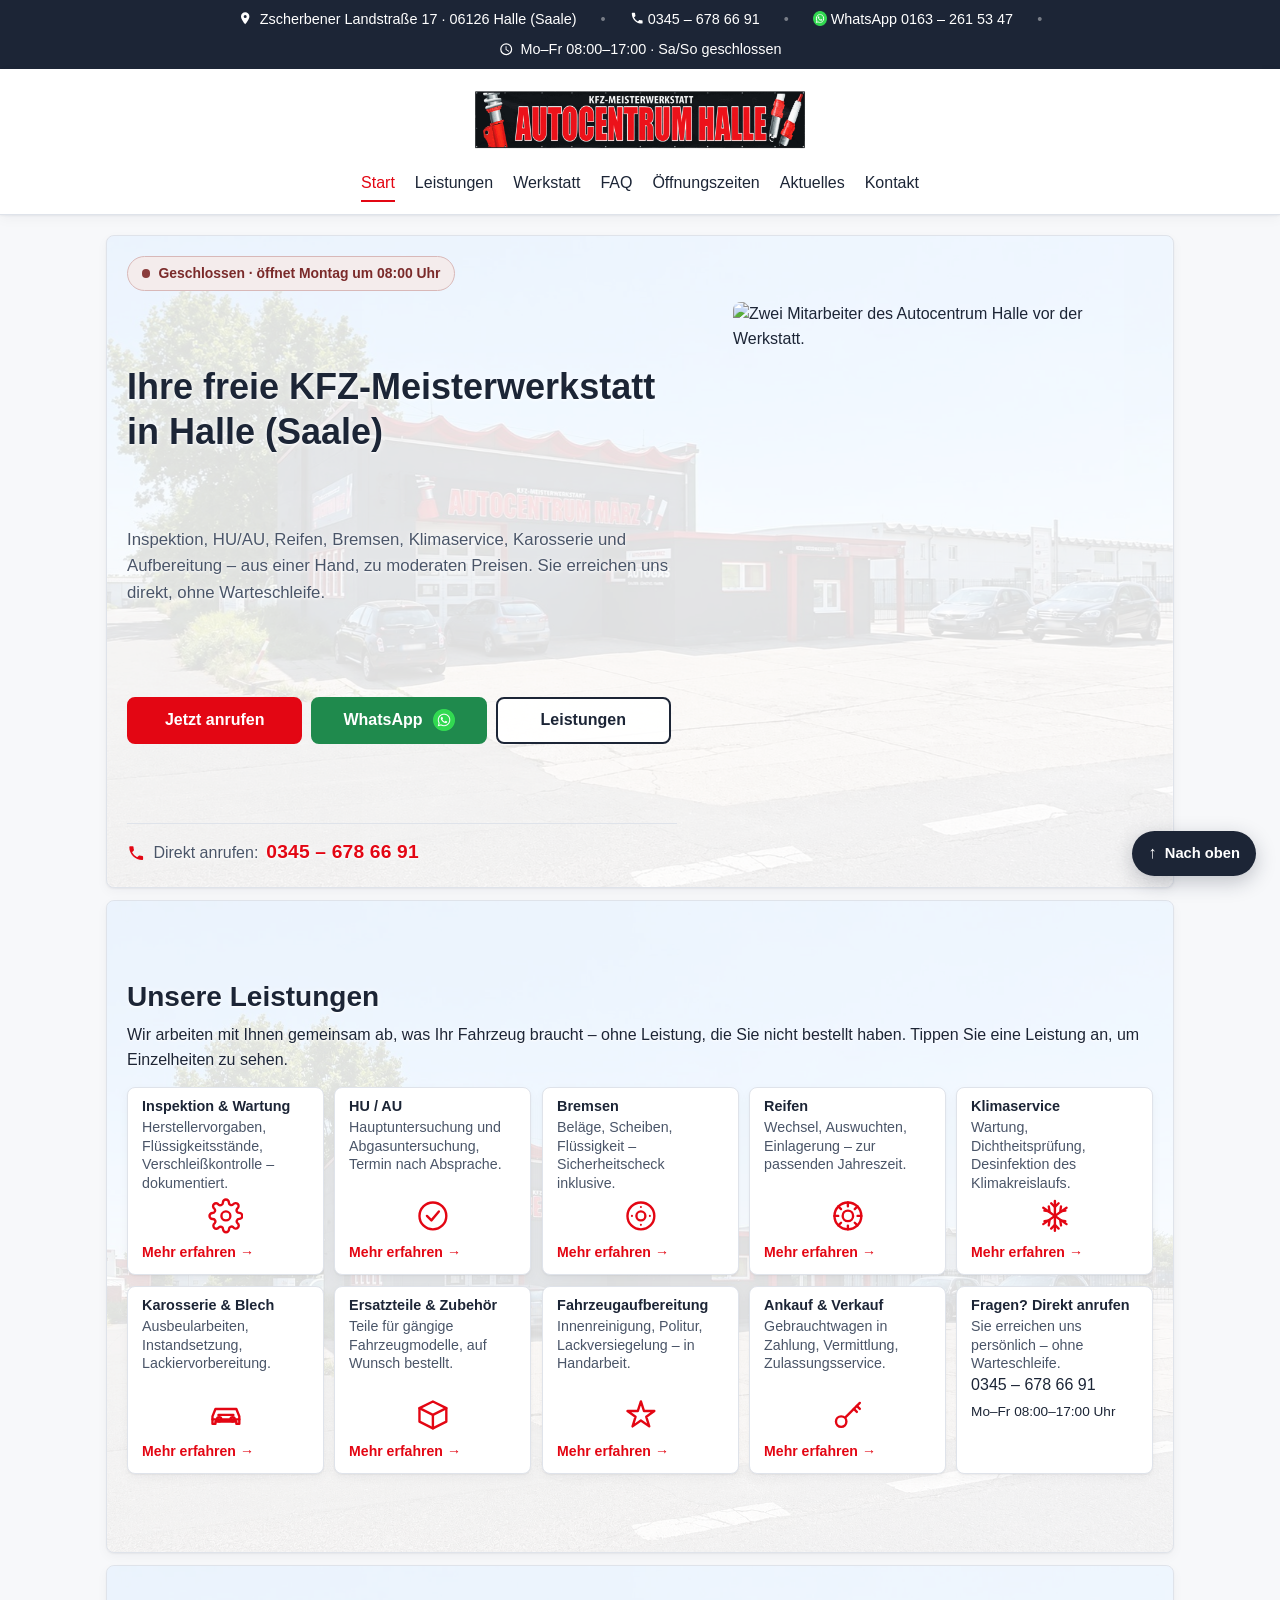
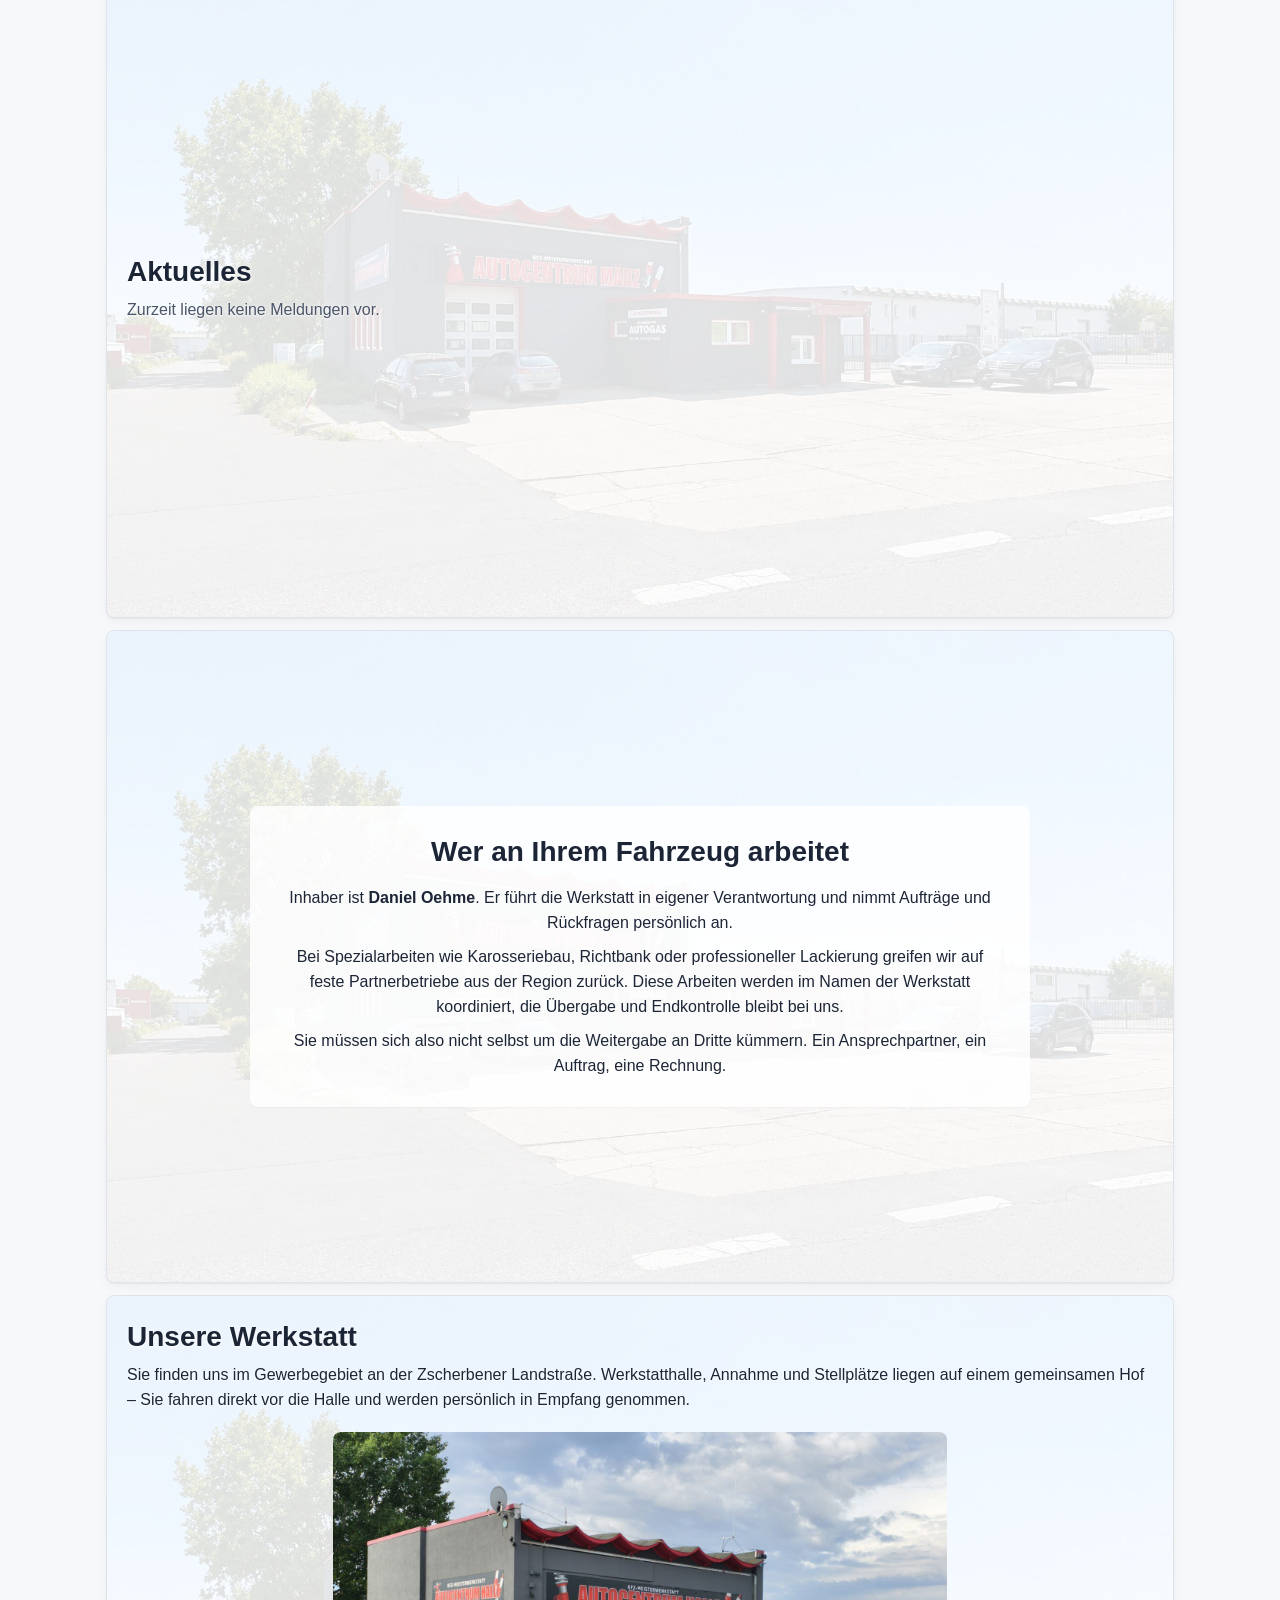
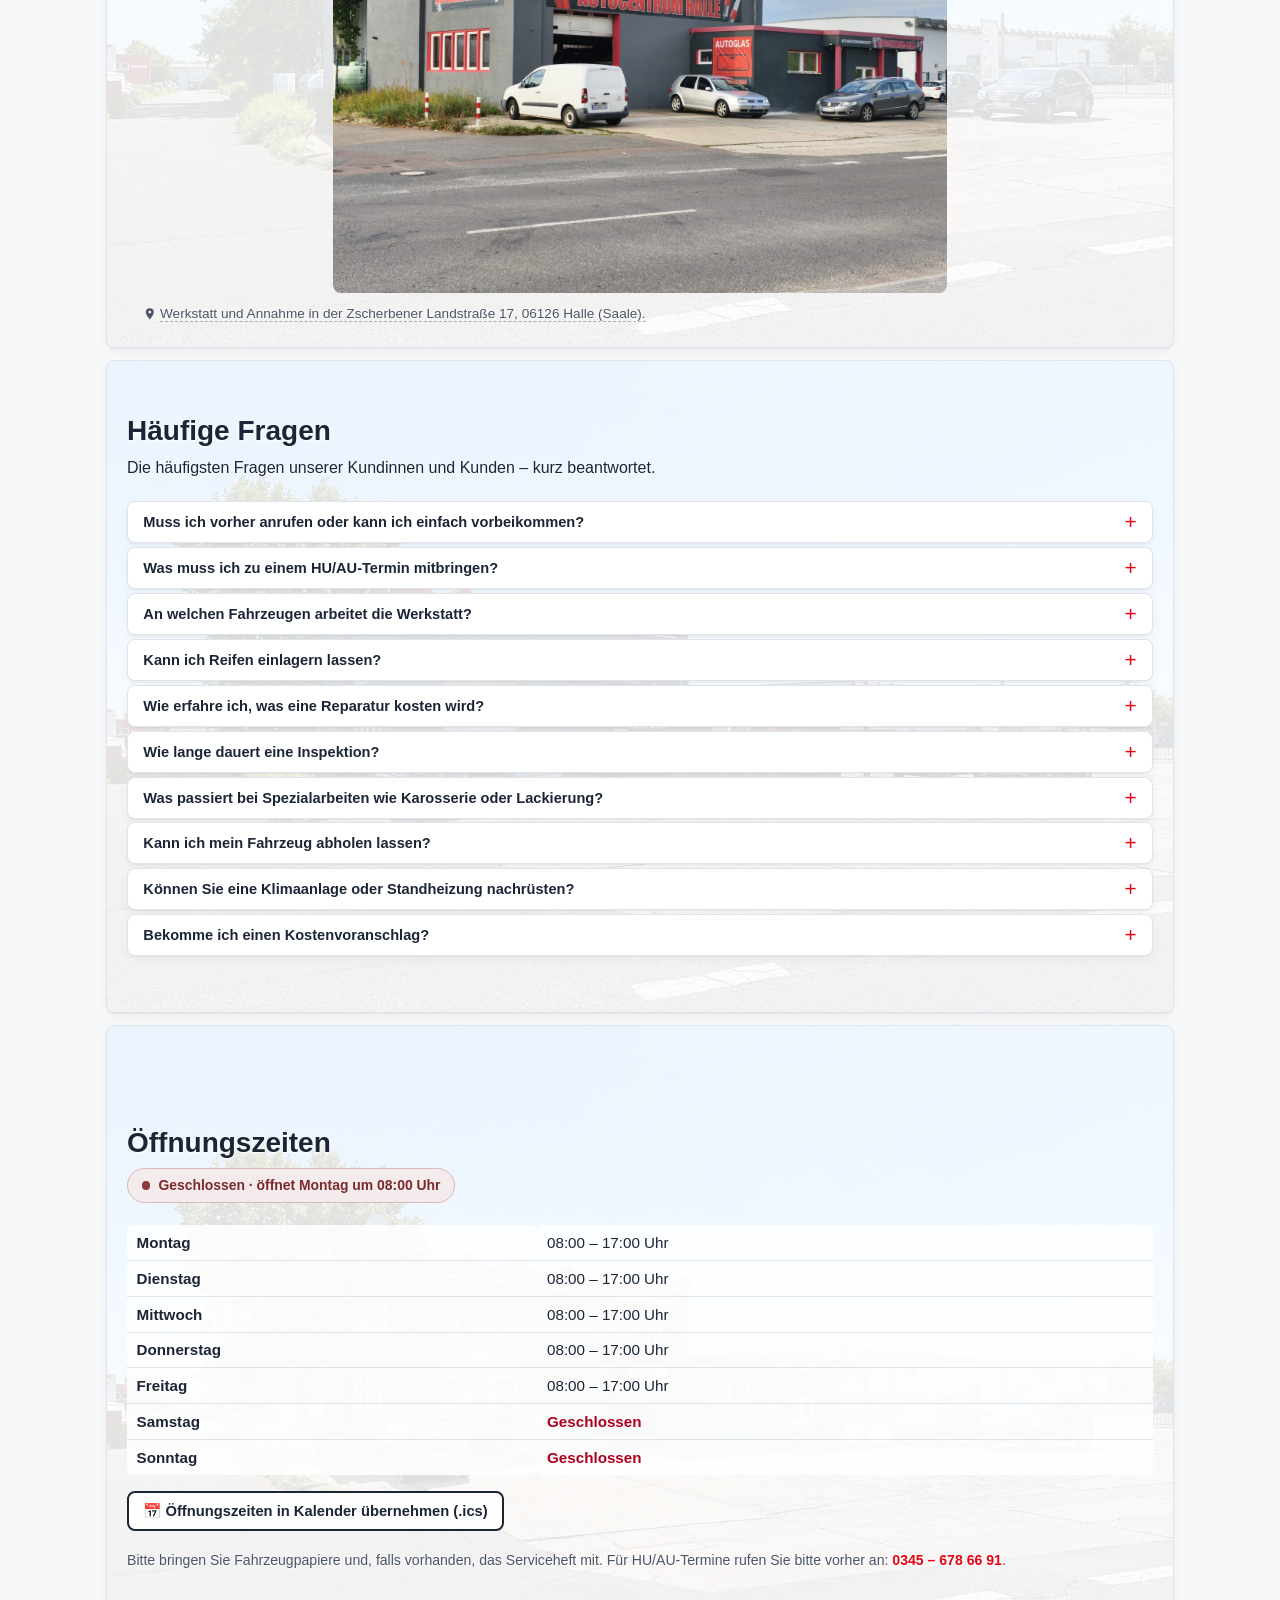
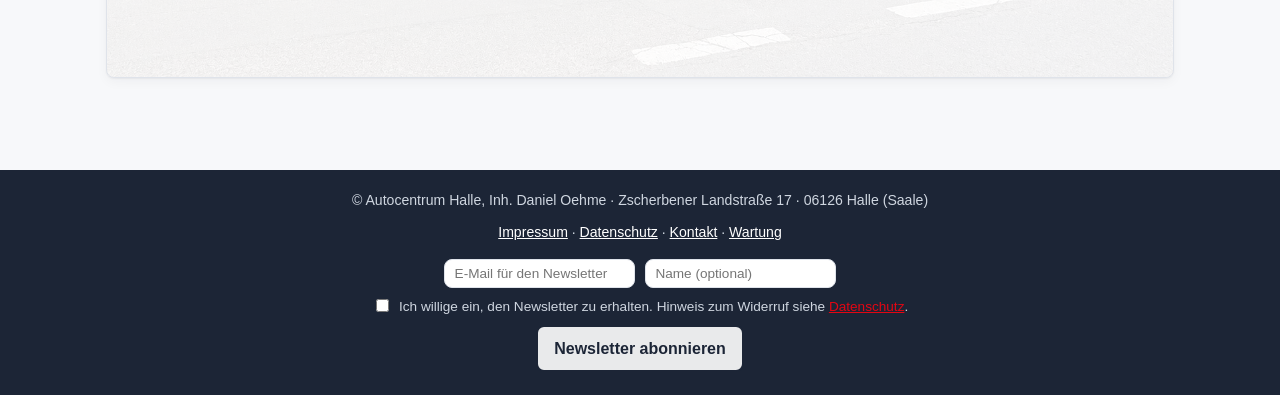
==== index.html @ 8291dcb0 "first upload" ====
<!DOCTYPE html>
<html lang="de">
<head>
<meta charset="utf-8">
<meta name="viewport" content="width=device-width, initial-scale=1">
<title>Autocentrum Halle – KFZ-Meisterwerkstatt in Halle (Saale)</title>
<meta name="description" content="Freie KFZ-Meisterwerkstatt in Halle (Saale): Inspektion, HU/AU, Reifen, Bremsen, Ölwechsel, Klimaservice, Karosserie und Aufbereitung. Mo–Fr 08:00–17:00 Uhr, Zscherbener Landstraße 17.">
<!-- v112: Solange die Seite als Testinstanz auf netlify.app laeuft, soll sie nicht in
     Suchmaschinen erscheinen (sonst doppelter Inhalt zur spaeteren echten Domain).
     Vor dem Live-Gang auf autocentrum-halle.de wieder auf "index, follow" stellen. -->
<meta name="robots" content="noindex, nofollow">
<meta name="theme-color" content="#1c2536">
<link rel="icon" href="data:image/svg+xml,%3Csvg%20xmlns='http://www.w3.org/2000/svg'%20viewBox='0%200%2064%2064'%3E%3Crect%20width='64'%20height='64'%20rx='12'%20fill='%231c2536'/%3E%3Ctext%20x='32'%20y='41'%20font-family='Arial,Helvetica,sans-serif'%20font-size='26'%20font-weight='700'%20fill='%23e30613'%20text-anchor='middle'%3EAC%3C/text%3E%3C/svg%3E">
<link rel="canonical" href="https://www.autocentrum-halle.de/">
<meta property="og:type" content="website">
<meta property="og:locale" content="de_DE">
<meta property="og:site_name" content="Autocentrum Halle">
<meta property="og:title" content="Autocentrum Halle – KFZ-Meisterwerkstatt in Halle (Saale)">
<meta property="og:description" content="Freie KFZ-Meisterwerkstatt in Halle (Saale): Inspektion, HU/AU, Reifen, Bremsen, Ölwechsel, Klimaservice, Karosserie und Aufbereitung. Mo–Fr 08:00–17:00 Uhr, Zscherbener Landstraße 17.">
<meta property="og:url" content="https://www.autocentrum-halle.de/">
<meta property="og:image" content="https://www.autocentrum-halle.de/bilder/werkstatt-einfahrt.jpg">
<meta name="twitter:card" content="summary_large_image">
<link rel="preload" as="image" href="bilder/logo-autocentrum-halle.png">
<link rel="stylesheet" href="stil.css">
<script type="application/ld+json">
{
  "@context": "https://schema.org",
  "@type": "AutoRepair",
  "name": "Autocentrum Halle",
  "description": "Freie KFZ-Meisterwerkstatt in Halle (Saale). Inspektion, HU/AU, Reifen, Bremsen, Ölwechsel, Batterieservice, Klimaservice, Karosserie und Aufbereitung.",
  "url": "https://www.autocentrum-halle.de/",
  "image": "https://www.autocentrum-halle.de/bilder/werkstatt-aussen.jpg",
  "telephone": "+49 345 6786691",
  "email": "info@autocentrum-halle.de",
  "vatID": "DE247804532",
  "sameAs": [
    "https://maps.app.goo.gl/aPtf8YcsTzUN7TdNA"
  ],
  "owner": {
    "@type": "Person",
    "name": "Daniel Oehme"
  },
  "address": {
    "@type": "PostalAddress",
    "streetAddress": "Zscherbener Landstraße 17",
    "postalCode": "06126",
    "addressLocality": "Halle (Saale)",
    "addressCountry": "DE"
  },
  "openingHoursSpecification": [
    {
      "@type": "OpeningHoursSpecification",
      "dayOfWeek": ["Monday", "Tuesday", "Wednesday", "Thursday", "Friday"],
      "opens": "08:00",
      "closes": "17:00"
    }
  ],
  "hasOfferCatalog": {
    "@type": "OfferCatalog",
    "name": "Leistungen",
    "itemListElement": [
      { "@type": "Offer", "itemOffered": { "@type": "Service", "name": "Inspektion und Wartung" } },
      { "@type": "Offer", "itemOffered": { "@type": "Service", "name": "Frühjahrs- und Wintercheck" } },
      { "@type": "Offer", "itemOffered": { "@type": "Service", "name": "HU und AU (Hauptuntersuchung und Abgasuntersuchung)" } },
      { "@type": "Offer", "itemOffered": { "@type": "Service", "name": "Bremsenservice" } },
      { "@type": "Offer", "itemOffered": { "@type": "Service", "name": "Reifenservice und Einlagerung" } },
      { "@type": "Offer", "itemOffered": { "@type": "Service", "name": "Ölwechsel" } },
      { "@type": "Offer", "itemOffered": { "@type": "Service", "name": "Batterieservice" } },
      { "@type": "Offer", "itemOffered": { "@type": "Service", "name": "Stoßdämpfer" } },
      { "@type": "Offer", "itemOffered": { "@type": "Service", "name": "Klimaservice" } },
      { "@type": "Offer", "itemOffered": { "@type": "Service", "name": "Nachrüstung von Klimaanlage und Standheizung" } },
      { "@type": "Offer", "itemOffered": { "@type": "Service", "name": "Karosserie- und Blecharbeiten" } },
      { "@type": "Offer", "itemOffered": { "@type": "Service", "name": "Ersatzteile und Zubehör" } },
      { "@type": "Offer", "itemOffered": { "@type": "Service", "name": "Fahrzeugaufbereitung" } },
      { "@type": "Offer", "itemOffered": { "@type": "Service", "name": "Ankauf und Verkauf von Gebrauchtwagen" } }
    ]
  }
}
</script>
<script type="application/ld+json">
{
  "@context": "https://schema.org",
  "@type": "FAQPage",
  "mainEntity": [
    {
      "@type": "Question",
      "name": "Muss ich vorher anrufen oder kann ich einfach vorbeikommen?",
      "acceptedAnswer": {
        "@type": "Answer",
        "text": "Beides ist möglich. Für HU/AU-Termine und größere Arbeiten bitten wir um eine kurze telefonische Anmeldung, damit wir ausreichend Zeit einplanen können. Kleinere Anliegen können wir oft auch spontan während der Öffnungszeiten annehmen – ein kurzer Anruf vorab spart Ihnen Wartezeit."
      }
    },
    {
      "@type": "Question",
      "name": "Was muss ich zu einem HU/AU-Termin mitbringen?",
      "acceptedAnswer": {
        "@type": "Answer",
        "text": "Bitte bringen Sie die Fahrzeugpapiere und, falls vorhanden, das Serviceheft mit. So können wir alle relevanten Angaben direkt prüfen."
      }
    },
    {
      "@type": "Question",
      "name": "An welchen Fahrzeugen arbeitet die Werkstatt?",
      "acceptedAnswer": {
        "@type": "Answer",
        "text": "Wir arbeiten an gängigen Fahrzeugmodellen. Bei speziellen Anliegen rufen Sie uns bitte kurz an – wir sagen Ihnen offen, ob wir die Arbeit selbst übernehmen können oder an einen festen Partnerbetrieb weitergeben."
      }
    },
    {
      "@type": "Question",
      "name": "Kann ich Reifen einlagern lassen?",
      "acceptedAnswer": {
        "@type": "Answer",
        "text": "Ja. Reifenwechsel, Auswuchten und Einlagerung gehören zu unserem Leistungsangebot. Fragen Sie uns nach den Konditionen für Ihren Reifensatz."
      }
    },
    {
      "@type": "Question",
      "name": "Wie erfahre ich, was eine Reparatur kosten wird?",
      "acceptedAnswer": {
        "@type": "Answer",
        "text": "Rufen Sie uns unter <a href=\"tel:+493456786691\">0345 – 678 66 91</a> an oder schreiben Sie uns über das <a href=\"#nachricht\">Kontaktformular</a>. Wir schauen uns das Fahrzeug an und stimmen den Umfang vor Auftragsbeginn mit Ihnen ab."
      }
    },
    {
      "@type": "Question",
      "name": "Wie lange dauert eine Inspektion?",
      "acceptedAnswer": {
        "@type": "Answer",
        "text": "Die Dauer hängt von Fahrzeug und Umfang ab. Wir nennen Ihnen bei der Auftragsannahme eine realistische Einschätzung, wann Sie das Fahrzeug wieder abholen können."
      }
    },
    {
      "@type": "Question",
      "name": "Was passiert bei Spezialarbeiten wie Karosserie oder Lackierung?",
      "acceptedAnswer": {
        "@type": "Answer",
        "text": "Diese Arbeiten koordinieren wir mit festen Partnerbetrieben aus der Region. Die Übergabe, Absprachen und Endkontrolle laufen über uns – Sie haben weiterhin nur einen Ansprechpartner."
      }
    },
    {
      "@type": "Question",
      "name": "Kann ich mein Fahrzeug abholen lassen?",
      "acceptedAnswer": {
        "@type": "Answer",
        "text": "Ja. Auf Wunsch holen wir Ihr Fahrzeug ab und bringen es nach der Arbeit zurück – gegen Aufpreis. Sprechen Sie uns einfach an, wir stimmen Termin und Ablauf mit Ihnen ab."
      }
    },
    {
      "@type": "Question",
      "name": "Können Sie eine Klimaanlage oder Standheizung nachrüsten?",
      "acceptedAnswer": {
        "@type": "Answer",
        "text": "Ja. Wir rüsten Klimaanlagen und Standheizungen nachträglich ein und arbeiten dabei mit Paketen von Eberspächer und Webasto. Rufen Sie uns an – wir besprechen, was für Ihr Fahrzeug möglich ist."
      }
    },
    {
      "@type": "Question",
      "name": "Bekomme ich einen Kostenvoranschlag?",
      "acceptedAnswer": {
        "@type": "Answer",
        "text": "Sprechen Sie uns bitte direkt an. Wir sagen Ihnen, was möglich ist."
      }
    }
  ]
}</script>
</head>

<body>

<a class="skip-link" href="#inhalt">Zum Inhalt springen</a>

<a id="oben" class="anker-oben" aria-hidden="true"></a>

  <div class="sticky-bereich">

    <div class="kontaktleiste" role="region" aria-label="Kontakt und Öffnungszeiten auf einen Blick">
      <div class="kontaktleiste-inhalt">
        <a href="https://maps.app.goo.gl/aPtf8YcsTzUN7TdNA" target="_blank" rel="noopener noreferrer"
           aria-label="Adresse auf Google Maps anzeigen (öffnet in neuem Fenster)">
          <span class="symbol" aria-hidden="true"><svg class="svg-symbol" viewBox="0 0 24 24" focusable="false"><path d="M12 2a7 7 0 0 0-7 7c0 5.25 7 13 7 13s7-7.75 7-13a7 7 0 0 0-7-7Zm0 9.5A2.5 2.5 0 1 1 14.5 9 2.5 2.5 0 0 1 12 11.5Z"/></svg></span>
          Zscherbener Landstraße 17 · 06126 Halle (Saale)
        </a>
        <span class="trenner" aria-hidden="true">•</span>
        <a href="tel:+493456786691">
          <span class="symbol" aria-hidden="true"><svg class="svg-symbol" viewBox="0 0 24 24" focusable="false"><path d="M6.62 10.79a15.05 15.05 0 0 0 6.59 6.59l2.2-2.2a1 1 0 0 1 1.02-.24c1.12.37 2.33.57 3.57.57a1 1 0 0 1 1 1V20a1 1 0 0 1-1 1C10.61 21 3 13.39 3 4a1 1 0 0 1 1-1h3.5a1 1 0 0 1 1 1c0 1.24.2 2.45.57 3.57a1 1 0 0 1-.25 1.02l-2.2 2.2Z"/></svg></span>0345 – 678 66 91
        </a>
        <span class="trenner" aria-hidden="true">•</span>
        <a href="https://wa.me/491632615347" target="_blank" rel="noopener noreferrer"
           aria-label="WhatsApp-Chat öffnen (öffnet in neuem Fenster)">
          <span class="symbol" aria-hidden="true"><img class="svg-symbol" src="bilder/whatsapp-logo-44.png" alt="" width="22" height="22" decoding="async"></span>WhatsApp 0163 – 261 53 47
        </a>
        <span class="trenner" aria-hidden="true">•</span>
        <span>
          <span class="symbol" aria-hidden="true"><svg class="svg-symbol" viewBox="0 0 24 24" focusable="false"><path d="M12 2a10 10 0 1 0 0 20 10 10 0 0 0 0-20Zm0 18a8 8 0 1 1 0-16 8 8 0 0 1 0 16Zm.5-13H11v6l5.25 3.15.75-1.23-4.5-2.67Z"/></svg></span>
          <span data-zeiten-hinweis>Mo–Fr 08:00–17:00 · Sa/So geschlossen</span>
        </span>
      </div>
    </div>

    <header class="kopfzeile">
      <div class="kopfzeile-inhalt">
        <div class="kopfzeile-zeile mit-ankuendigung">
          <span class="ankuendigung-links" aria-hidden="true"></span>
          <a class="marke" href="index.html#oben" aria-label="Autocentrum Halle – zum Seitenanfang"><img src="bilder/logo-autocentrum-halle.png" alt="Autocentrum Halle" width="1100" height="377" loading="eager" decoding="async"></a>
          <span class="ankuendigung-rechts" aria-hidden="true"></span>
          <button type="button" class="menue-schalter" id="menue-schalter" aria-expanded="false" aria-controls="mobil-menue" aria-label="Menü öffnen">
            <span class="menue-icon" aria-hidden="true"></span>
            <span>Menü</span>
          </button>
        </div>

        <!-- v124: Am Handy ist die Kontaktleiste ausgeblendet und neben dem Logo ist
             kein Platz — die Ankündigung erscheint deshalb als eigene Zeile oben im
             Kopfbereich. Am Rechner bleibt der Streifen verborgen. -->
        <p class="mobil-ankuendigung" data-ankuendigung-mobil hidden>
          <span class="symbol" aria-hidden="true">📅</span>
          <span data-ankuendigung-mobil-text></span>
        </p>

        <nav class="hauptnav" aria-label="Hauptnavigation">
          <ul>
          <li><a href="index.html#oben" class="nav-aktiv" aria-current="page">Start</a></li>
          <li><a href="index.html#leistungen">Leistungen</a></li>
          <li><a href="index.html#werkstatt">Werkstatt</a></li>
          <li><a href="index.html#faq">FAQ</a></li>
          <li><a href="index.html#oeffnungszeiten">Öffnungszeiten</a></li>
          <li><a href="index.html#aktuelles">Aktuelles</a></li>
          <li><a href="kontakt.html">Kontakt</a></li>
            <li>
              <span class="nav-zaehler" aria-label="Zähler der Seitenaufrufe">
                <span>Aufrufe:</span>
                <span class="zaehler-zahl" id="aufrufezahl">–</span>
              </span>
            </li>
          </ul>
        </nav>

        <nav class="mobil-menue" id="mobil-menue" aria-label="Hauptnavigation (mobil)" hidden>
          <ul>
          <li><a href="index.html#oben" class="nav-aktiv" aria-current="page">Start</a></li>
          <li><a href="index.html#leistungen">Leistungen</a></li>
          <li><a href="index.html#werkstatt">Werkstatt</a></li>
          <li><a href="index.html#faq">FAQ</a></li>
          <li><a href="index.html#oeffnungszeiten">Öffnungszeiten</a></li>
          <li><a href="index.html#aktuelles">Aktuelles</a></li>
          <li><a href="kontakt.html">Kontakt</a></li>
          </ul>
          <ul class="menue-recht">
            <li><a href="impressum.html">Impressum</a></li>
            <li><a href="datenschutz.html">Datenschutzerklärung</a></li>
          </ul>
        </nav>
      </div>
    </header>

  </div>

<main id="inhalt">

  <section class="hero" aria-labelledby="hero-titel">
    <div class="hero-text reveal">
      <div class="status-zeile">
        <p class="status-badge" data-oeffnungsstatus role="status" aria-live="polite">
          <span class="status-punkt" aria-hidden="true"></span>
          <span class="status-text">Mo–Fr 08:00–17:00 Uhr</span>
        </p>
      </div>

      <h1 id="hero-titel">Ihre freie KFZ-Meisterwerkstatt in Halle (Saale)</h1>
      <p class="lead">
        Inspektion, HU/AU, Reifen, Bremsen, Klimaservice, Karosserie und Aufbereitung –
        aus einer Hand, zu moderaten Preisen. Sie erreichen uns direkt, ohne Warteschleife.
      </p>

      <div class="cta-reihe">
        <a class="btn" href="tel:+493456786691">Jetzt anrufen</a>
        <a class="btn btn-whatsapp" href="https://wa.me/491632615347" target="_blank" rel="noopener noreferrer">WhatsApp<img class="btn-logo" src="bilder/whatsapp-logo-44.png" alt="" aria-hidden="true" width="22" height="22" loading="eager" decoding="async"></a>
        <a class="btn btn-zweit" href="#leistungen">Leistungen</a>
      </div>

      <p class="hero-telefon">
        <span class="anruf-symbol" aria-hidden="true"><svg class="svg-symbol" viewBox="0 0 24 24" focusable="false"><path d="M6.62 10.79a15.05 15.05 0 0 0 6.59 6.59l2.2-2.2a1 1 0 0 1 1.02-.24c1.12.37 2.33.57 3.57.57a1 1 0 0 1 1 1V20a1 1 0 0 1-1 1C10.61 21 3 13.39 3 4a1 1 0 0 1 1-1h3.5a1 1 0 0 1 1 1c0 1.24.2 2.45.57 3.57a1 1 0 0 1-.25 1.02l-2.2 2.2Z"/></svg></span>
        <span>Direkt anrufen:</span>
        <a href="tel:+493456786691">0345 – 678 66 91</a>
      </p>
    </div>

    <figure class="hero-bild reveal" style="transition-delay: 140ms">
      <img src="bilder/team-autocentrum-halle.jpg"
           alt="Zwei Mitarbeiter des Autocentrum Halle vor der Werkstatt."
           width="800" height="1067"
           loading="eager" fetchpriority="high" decoding="async">
    </figure>
  </section>

  <section id="leistungen" class="karte" aria-labelledby="leistungen-titel">
    <h2 id="leistungen-titel">Unsere Leistungen</h2>
    <p>Wir arbeiten mit Ihnen gemeinsam ab, was Ihr Fahrzeug braucht – ohne Leistung, die Sie nicht bestellt haben. Tippen Sie eine Leistung an, um Einzelheiten zu sehen.</p>

    <div class="leistungen">
      <a class="leistung reveal" href="leistungen/inspektion-wartung.html">
        <h3>Inspektion &amp; Wartung</h3>
        <p>Herstellervorgaben, Flüssigkeitsstände, Verschleißkontrolle – dokumentiert.</p>
        <div class="leistung-symbol" aria-hidden="true">
          <svg viewBox="0 0 24 24" fill="none" stroke="currentColor" stroke-width="1.6" stroke-linecap="round" stroke-linejoin="round">
            <circle cx="12" cy="12" r="3"/>
            <path d="M19.4 15a1.7 1.7 0 0 0 .3 1.8l.1.1a2 2 0 1 1-2.8 2.8l-.1-.1a1.7 1.7 0 0 0-1.8-.3 1.7 1.7 0 0 0-1 1.5V21a2 2 0 1 1-4 0v-.1a1.7 1.7 0 0 0-1-1.5 1.7 1.7 0 0 0-1.8.3l-.1.1a2 2 0 1 1-2.8-2.8l.1-.1a1.7 1.7 0 0 0 .3-1.8 1.7 1.7 0 0 0-1.5-1H3a2 2 0 1 1 0-4h.1A1.7 1.7 0 0 0 4.6 9a1.7 1.7 0 0 0-.3-1.8l-.1-.1a2 2 0 1 1 2.8-2.8l.1.1a1.7 1.7 0 0 0 1.8.3H9a1.7 1.7 0 0 0 1-1.5V3a2 2 0 1 1 4 0v.1a1.7 1.7 0 0 0 1 1.5 1.7 1.7 0 0 0 1.8-.3l.1-.1a2 2 0 1 1 2.8 2.8l-.1.1a1.7 1.7 0 0 0-.3 1.8V9a1.7 1.7 0 0 0 1.5 1H21a2 2 0 1 1 0 4h-.1a1.7 1.7 0 0 0-1.5 1z"/>
          </svg>
        </div>
        <span class="kachel-mehr">Mehr erfahren</span>
      </a>
      <a class="leistung reveal" href="leistungen/hu-au.html">
        <h3>HU / AU</h3>
        <p>Hauptuntersuchung und Abgasuntersuchung, Termin nach Absprache.</p>
        <div class="leistung-symbol" aria-hidden="true">
          <svg viewBox="0 0 24 24" fill="none" stroke="currentColor" stroke-width="1.6" stroke-linecap="round" stroke-linejoin="round">
            <circle cx="12" cy="12" r="9"/>
            <path d="m8 12 3 3 5-6"/>
          </svg>
        </div>
        <span class="kachel-mehr">Mehr erfahren</span>
      </a>
      <a class="leistung reveal" href="leistungen/bremsen.html">
        <h3>Bremsen</h3>
        <p>Beläge, Scheiben, Flüssigkeit – Sicherheitscheck inklusive.</p>
        <div class="leistung-symbol" aria-hidden="true">
          <svg viewBox="0 0 24 24" fill="none" stroke="currentColor" stroke-width="1.6" stroke-linecap="round" stroke-linejoin="round">
            <circle cx="12" cy="12" r="9"/>
            <circle cx="12" cy="12" r="3"/>
            <circle cx="12" cy="6" r="0.7" fill="currentColor" stroke="none"/>
            <circle cx="12" cy="18" r="0.7" fill="currentColor" stroke="none"/>
            <circle cx="6" cy="12" r="0.7" fill="currentColor" stroke="none"/>
            <circle cx="18" cy="12" r="0.7" fill="currentColor" stroke="none"/>
          </svg>
        </div>
        <span class="kachel-mehr">Mehr erfahren</span>
      </a>
      <a class="leistung reveal" href="leistungen/reifen.html">
        <h3>Reifen</h3>
        <p>Wechsel, Auswuchten, Einlagerung – zur passenden Jahreszeit.</p>
        <div class="leistung-symbol" aria-hidden="true">
          <svg viewBox="0 0 24 24" fill="none" stroke="currentColor" stroke-width="1.6" stroke-linecap="round" stroke-linejoin="round">
            <circle cx="12" cy="12" r="9"/>
            <circle cx="12" cy="12" r="3.5"/>
            <path d="M12 3v2.5M12 18.5V21M3 12h2.5M18.5 12H21M5.6 5.6l1.8 1.8M16.6 16.6l1.8 1.8M5.6 18.4l1.8-1.8M16.6 7.4l1.8-1.8"/>
          </svg>
        </div>
        <span class="kachel-mehr">Mehr erfahren</span>
      </a>
      <a class="leistung reveal" href="leistungen/klimaservice.html">
        <h3>Klimaservice</h3>
        <p>Wartung, Dichtheitsprüfung, Desinfektion des Klimakreislaufs.</p>
        <div class="leistung-symbol" aria-hidden="true">
          <svg viewBox="0 0 24 24" fill="none" stroke="currentColor" stroke-width="1.6" stroke-linecap="round" stroke-linejoin="round">
            <path d="M12 2v20"/>
            <path d="M4.2 6.5 19.8 17.5"/>
            <path d="M19.8 6.5 4.2 17.5"/>
            <path d="m9.5 3.5 2.5 2.5 2.5-2.5"/>
            <path d="m9.5 20.5 2.5-2.5 2.5 2.5"/>
            <path d="m5 8.5 3.4.5-.5-3.4"/>
            <path d="m19 15.5-3.4-.5.5 3.4"/>
            <path d="m5 15.5 3.4-.5-.5 3.4"/>
            <path d="m19 8.5-3.4.5.5-3.4"/>
          </svg>
        </div>
        <span class="kachel-mehr">Mehr erfahren</span>
      </a>
      <a class="leistung reveal" href="leistungen/karosserie-blech.html">
        <h3>Karosserie &amp; Blech</h3>
        <p>Ausbeularbeiten, Instandsetzung, Lackiervorbereitung.</p>
        <div class="leistung-symbol" aria-hidden="true">
          <svg viewBox="0 0 24 24" fill="none" stroke="currentColor" stroke-width="1.6" stroke-linecap="round" stroke-linejoin="round">
            <path d="M3 15v-2l2-5h14l2 5v2"/>
            <path d="M3 15h18v3h-2v-1.5H5V18H3z"/>
            <path d="M7 12h10"/>
            <circle cx="7.5" cy="15" r="1.4"/>
            <circle cx="16.5" cy="15" r="1.4"/>
          </svg>
        </div>
        <span class="kachel-mehr">Mehr erfahren</span>
      </a>
      <a class="leistung reveal" href="leistungen/ersatzteile-zubehoer.html">
        <h3>Ersatzteile &amp; Zubehör</h3>
        <p>Teile für gängige Fahrzeugmodelle, auf Wunsch bestellt.</p>
        <div class="leistung-symbol" aria-hidden="true">
          <svg viewBox="0 0 24 24" fill="none" stroke="currentColor" stroke-width="1.6" stroke-linecap="round" stroke-linejoin="round">
            <path d="M3 7.5 12 3l9 4.5-9 4.5z"/>
            <path d="M3 7.5v9l9 4.5 9-4.5v-9"/>
            <path d="M12 12v9"/>
          </svg>
        </div>
        <span class="kachel-mehr">Mehr erfahren</span>
      </a>
      <a class="leistung reveal" href="leistungen/fahrzeugaufbereitung.html">
        <h3>Fahrzeugaufbereitung</h3>
        <p>Innenreinigung, Politur, Lackversiegelung – in Handarbeit.</p>
        <div class="leistung-symbol" aria-hidden="true">
          <svg viewBox="0 0 24 24" fill="none" stroke="currentColor" stroke-width="1.6" stroke-linecap="round" stroke-linejoin="round">
            <path d="m12 3 2.1 6.4H21l-5.4 3.9 2 6.4L12 15.8 6.4 19.7l2-6.4L3 9.4h6.9z"/>
          </svg>
        </div>
        <span class="kachel-mehr">Mehr erfahren</span>
      </a>
      <a class="leistung reveal" href="leistungen/ankauf-verkauf.html">
        <h3>Ankauf &amp; Verkauf</h3>
        <p>Gebrauchtwagen in Zahlung, Vermittlung, Zulassungsservice.</p>
        <div class="leistung-symbol" aria-hidden="true">
          <svg viewBox="0 0 24 24" fill="none" stroke="currentColor" stroke-width="1.6" stroke-linecap="round" stroke-linejoin="round">
            <circle cx="7.5" cy="16.5" r="3.5"/>
            <path d="m10.5 13.5 9.5-9.5"/>
            <path d="m16 8 2 2"/>
            <path d="m18 6 2 2"/>
          </svg>
        </div>
        <span class="kachel-mehr">Mehr erfahren</span>
      </a>
      <a class="leistung reveal" href="tel:+493456786691">
        <h3>Fragen? Direkt anrufen</h3>
        <p>Sie erreichen uns persönlich – ohne Warteschleife.</p>
        <div>
          <span class="cta-nummer">0345 – 678 66 91</span>
          <span class="cta-zeiten">Mo–Fr 08:00–17:00 Uhr</span>
        </div>
      </a>
    </div>
  </section>

  <!-- v118: Aktuelles. Seit „Aktuelles" in der Navigation steht, muss die Kachel
       IMMER da sein — sonst liefe der Menüpunkt ins Leere, solange keine Meldung
       vorliegt. Ohne Meldungen steht deshalb ein kurzer Satz darin. -->
  <section id="aktuelles" class="karte" aria-labelledby="aktuelles-titel">
    <h2 id="aktuelles-titel">Aktuelles</h2>
    <ul class="aktuelles-liste" data-aktuelles-liste></ul>
    <p class="aktuelles-leer" data-aktuelles-leer>Zurzeit liegen keine Meldungen vor.</p>
  </section>

  <section class="karte" aria-labelledby="team-titel">
    <div class="karte-text-lesbar reveal">
      <h2 id="team-titel">Wer an Ihrem Fahrzeug arbeitet</h2>
      <p>
        Inhaber ist <strong>Daniel Oehme</strong>. Er führt die Werkstatt in eigener Verantwortung
        und nimmt Aufträge und Rückfragen persönlich an.
      </p>
      <p>
        Bei Spezialarbeiten wie Karosseriebau, Richtbank oder professioneller Lackierung greifen
        wir auf feste Partnerbetriebe aus der Region zurück. Diese Arbeiten werden im Namen der
        Werkstatt koordiniert, die Übergabe und Endkontrolle bleibt bei uns.
      </p>
      <p>
        Sie müssen sich also nicht selbst um die Weitergabe an Dritte kümmern. Ein Ansprechpartner,
        ein Auftrag, eine Rechnung.
      </p>
    </div>
  </section>

<section id="werkstatt" class="karte" aria-labelledby="werkstatt-titel">
    <h2 id="werkstatt-titel">Unsere Werkstatt</h2>
    <p>
      Sie finden uns im Gewerbegebiet an der Zscherbener Landstraße. Werkstatthalle,
      Annahme und Stellplätze liegen auf einem gemeinsamen Hof – Sie fahren direkt vor
      die Halle und werden persönlich in Empfang genommen.
    </p>

    <figure class="werkstatt-bild reveal">
      <a class="werkstatt-bild-link"
         href="https://maps.app.goo.gl/aPtf8YcsTzUN7TdNA"
         target="_blank"
         rel="noopener noreferrer"
         aria-label="Standort auf Google Maps anzeigen (öffnet in neuem Fenster)">
        <img src="bilder/werkstatt-einfahrt.jpg"
             alt="Außenansicht der Werkstatt Autocentrum Halle mit rotem Schriftzug und Werkstatthalle."
             width="1600" height="1200"
             loading="lazy"
             decoding="async">
      </a>
      <figcaption>
        <span class="werkstatt-pin" aria-hidden="true"><svg class="svg-symbol" viewBox="0 0 24 24" focusable="false"><path d="M12 2a7 7 0 0 0-7 7c0 5.25 7 13 7 13s7-7.75 7-13a7 7 0 0 0-7-7Zm0 9.5A2.5 2.5 0 1 1 14.5 9 2.5 2.5 0 0 1 12 11.5Z"/></svg></span><a class="werkstatt-text-link"
           href="https://maps.app.goo.gl/aPtf8YcsTzUN7TdNA"
           target="_blank"
           rel="noopener noreferrer">Werkstatt und Annahme in der Zscherbener Landstraße 17, 06126 Halle (Saale).</a>
      </figcaption>
    </figure>
  </section>

  <section id="faq" class="karte" aria-labelledby="faq-titel">
    <h2 id="faq-titel">Häufige Fragen</h2>
    <p>Die häufigsten Fragen unserer Kundinnen und Kunden – kurz beantwortet.</p>

    <div class="faq-liste">
      <details class="faq-item reveal">
        <summary>Muss ich vorher anrufen oder kann ich einfach vorbeikommen?</summary>
        <div class="faq-antwort">
          <div class="faq-antwort-inhalt">
            <p>Beides ist möglich. Für HU/AU-Termine und größere Arbeiten bitten wir um eine kurze telefonische Anmeldung, damit wir ausreichend Zeit einplanen können. Kleinere Anliegen können wir oft auch spontan während der Öffnungszeiten annehmen – ein kurzer Anruf vorab spart Ihnen Wartezeit.</p>
          </div>
        </div>
      </details>
      <details class="faq-item reveal">
        <summary>Was muss ich zu einem HU/AU-Termin mitbringen?</summary>
        <div class="faq-antwort">
          <div class="faq-antwort-inhalt">
            <p>Bitte bringen Sie die Fahrzeugpapiere und, falls vorhanden, das Serviceheft mit. So können wir alle relevanten Angaben direkt prüfen.</p>
          </div>
        </div>
      </details>
      <details class="faq-item reveal">
        <summary>An welchen Fahrzeugen arbeitet die Werkstatt?</summary>
        <div class="faq-antwort">
          <div class="faq-antwort-inhalt">
            <p>Wir arbeiten an gängigen Fahrzeugmodellen. Bei speziellen Anliegen rufen Sie uns bitte kurz an – wir sagen Ihnen offen, ob wir die Arbeit selbst übernehmen können oder an einen festen Partnerbetrieb weitergeben.</p>
          </div>
        </div>
      </details>
      <details class="faq-item reveal">
        <summary>Kann ich Reifen einlagern lassen?</summary>
        <div class="faq-antwort">
          <div class="faq-antwort-inhalt">
            <p>Ja. Reifenwechsel, Auswuchten und Einlagerung gehören zu unserem Leistungsangebot. Fragen Sie uns nach den Konditionen für Ihren Reifensatz.</p>
          </div>
        </div>
      </details>
      <details class="faq-item reveal">
        <summary>Wie erfahre ich, was eine Reparatur kosten wird?</summary>
        <div class="faq-antwort">
          <div class="faq-antwort-inhalt">
            <p>Rufen Sie uns unter <a href="tel:+493456786691">0345 – 678 66 91</a> an oder schreiben Sie uns über das <a href="kontakt.html">Kontaktformular</a>. Wir schauen uns das Fahrzeug an und stimmen den Umfang vor Auftragsbeginn mit Ihnen ab.</p>
          </div>
        </div>
      </details>
      <details class="faq-item reveal">
        <summary>Wie lange dauert eine Inspektion?</summary>
        <div class="faq-antwort">
          <div class="faq-antwort-inhalt">
            <p>Die Dauer hängt von Fahrzeug und Umfang ab. Wir nennen Ihnen bei der Auftragsannahme eine realistische Einschätzung, wann Sie das Fahrzeug wieder abholen können.</p>
          </div>
        </div>
      </details>
      <details class="faq-item reveal">
        <summary>Was passiert bei Spezialarbeiten wie Karosserie oder Lackierung?</summary>
        <div class="faq-antwort">
          <div class="faq-antwort-inhalt">
            <p>Diese Arbeiten koordinieren wir mit festen Partnerbetrieben aus der Region. Die Übergabe, Absprachen und Endkontrolle laufen über uns – Sie haben weiterhin nur einen Ansprechpartner.</p>
          </div>
        </div>
      </details>
      <details class="faq-item reveal">
        <summary>Kann ich mein Fahrzeug abholen lassen?</summary>
        <div class="faq-antwort">
          <div class="faq-antwort-inhalt">
            <p>Ja. Auf Wunsch holen wir Ihr Fahrzeug ab und bringen es nach der Arbeit zurück – gegen Aufpreis. Sprechen Sie uns einfach an, wir stimmen Termin und Ablauf mit Ihnen ab.</p>
          </div>
        </div>
      </details>
      <details class="faq-item reveal">
        <summary>Können Sie eine Klimaanlage oder Standheizung nachrüsten?</summary>
        <div class="faq-antwort">
          <div class="faq-antwort-inhalt">
            <p>Ja. Wir rüsten Klimaanlagen und Standheizungen nachträglich ein und arbeiten dabei mit Paketen von Eberspächer und Webasto. Rufen Sie uns an – wir besprechen, was für Ihr Fahrzeug möglich ist.</p>
          </div>
        </div>
      </details>
      <details class="faq-item reveal">
        <summary>Bekomme ich einen Kostenvoranschlag?</summary>
        <div class="faq-antwort">
          <div class="faq-antwort-inhalt">
            <p>Sprechen Sie uns bitte direkt an. Wir sagen Ihnen, was möglich ist.</p>
          </div>
        </div>
      </details>
    </div>
  </section>

  <section id="oeffnungszeiten" class="karte" aria-labelledby="oeffnungszeiten-titel">
    <h2 id="oeffnungszeiten-titel">Öffnungszeiten</h2>

    <div class="status-zeile">
      <p class="status-badge" data-oeffnungsstatus role="status" aria-live="polite">
        <span class="status-punkt" aria-hidden="true"></span>
        <span class="status-text">Mo–Fr 08:00–17:00 Uhr</span>
      </p>
    </div>

    <table class="oeffnungstabelle">
      <caption class="sr-only">Öffnungszeiten der Werkstatt</caption>
      <tbody>
        <tr><th scope="row">Montag</th><td>08:00 – 17:00 Uhr</td></tr>
        <tr><th scope="row">Dienstag</th><td>08:00 – 17:00 Uhr</td></tr>
        <tr><th scope="row">Mittwoch</th><td>08:00 – 17:00 Uhr</td></tr>
        <tr><th scope="row">Donnerstag</th><td>08:00 – 17:00 Uhr</td></tr>
        <tr><th scope="row">Freitag</th><td>08:00 – 17:00 Uhr</td></tr>
        <tr><th scope="row">Samstag</th><td class="status-zu">Geschlossen</td></tr>
        <tr><th scope="row">Sonntag</th><td class="status-zu">Geschlossen</td></tr>
      </tbody>
    </table>

    <p style="margin-top: 1rem;">
      <a class="btn btn-iks" href="#" id="ics-download" rel="nofollow">
        <span aria-hidden="true">📅</span> Öffnungszeiten in Kalender übernehmen (.ics)
      </a>
    </p>

    <p class="notiz">
      Bitte bringen Sie Fahrzeugpapiere und, falls vorhanden, das Serviceheft mit.
      Für HU/AU-Termine rufen Sie bitte vorher an:
      <a href="tel:+493456786691">0345 – 678 66 91</a>.
    </p>
  </section>


</main>

<a class="zurueck-button" href="#oben" aria-label="Nach oben">
  <span class="pfeil" aria-hidden="true">↑</span>
  <span class="beschriftung">Nach oben</span>
</a>

<!-- Notleiste – auf jeder Seite sofort erreichbar (Anrufen, WhatsApp, Route) -->
<div class="notleiste" id="notleiste" role="region" aria-label="Schnellkontakt">
  <div class="notleiste-inhalt">
    <a class="nl-anruf" href="tel:+493456786691" aria-label="Werkstatt anrufen: 0345 – 678 66 91">
      <span class="nl-symbol" aria-hidden="true"><svg viewBox="0 0 24 24" width="22" height="22" focusable="false"><path d="M6.62 10.79a15.05 15.05 0 0 0 6.59 6.59l2.2-2.2a1 1 0 0 1 1.02-.24c1.12.37 2.33.57 3.57.57a1 1 0 0 1 1 1V20a1 1 0 0 1-1 1C10.61 21 3 13.39 3 4a1 1 0 0 1 1-1h3.5a1 1 0 0 1 1 1c0 1.24.2 2.45.57 3.57a1 1 0 0 1-.25 1.02l-2.2 2.2Z"/></svg></span>
      <span>Anrufen</span>
    </a>
    <a class="nl-whatsapp" href="https://wa.me/491632615347?text=Guten%20Tag%2C%20ich%20brauche%20einen%20Termin%20f%C3%BCr%20mein%20Fahrzeug."
       target="_blank" rel="noopener noreferrer"
       aria-label="WhatsApp-Chat starten (öffnet in neuem Fenster)">
      <span class="nl-symbol" aria-hidden="true"><img src="bilder/whatsapp-logo-44.png" alt="" width="22" height="22" loading="eager" decoding="async"></span>
      <span>WhatsApp</span>
    </a>
    <a class="nl-route" href="https://www.google.com/maps/dir/?api=1&destination=51.4708168%2C11.8903277" target="_blank" rel="noopener noreferrer"
       aria-label="Route zur Werkstatt in Google Maps planen (öffnet in neuem Fenster)">
      <span class="nl-symbol" aria-hidden="true"><svg viewBox="0 0 24 24" width="22" height="22" focusable="false"><path d="M12 2a7 7 0 0 0-7 7c0 5.25 7 13 7 13s7-7.75 7-13a7 7 0 0 0-7-7Zm0 9.5A2.5 2.5 0 1 1 14.5 9 2.5 2.5 0 0 1 12 11.5Z"/></svg></span>
      <span>Route</span>
    </a>
  </div>
</div>

<footer>
  <p>© Autocentrum Halle, Inh. Daniel Oehme · Zscherbener Landstraße 17 · 06126 Halle (Saale)</p>
  <p><a href="impressum.html">Impressum</a> · <a href="datenschutz.html">Datenschutz</a> · <a href="kontakt.html">Kontakt</a> · <a href="wartung/index.html" target="_blank" rel="noopener noreferrer">Wartung</a></p>
  <!-- v151 (2026-09-26): Newsletter — reine Netlify-Forms-Erfassung der Adresse.
       KEIN Doppel-Opt-In und KEIN automatischer Versand; die Adressen werden im
       Netlify-Formular "newsletter" gesammelt und von Hand ausgewertet. -->
  <form class="newsletter-formular" name="newsletter" method="POST"
        data-netlify="true" data-netlify-honeypot="bot-field" novalidate>
    <input type="hidden" name="form-name" value="newsletter">
    <p class="honeypot-feld" aria-hidden="true">
      <label>Bitte nicht ausfüllen: <input name="bot-field" tabindex="-1" autocomplete="off"></label>
    </p>
    <label class="newsletter-email">
      <span class="sr-only">E-Mail-Adresse</span>
      <input type="email" name="email" placeholder="E-Mail für den Newsletter" required autocomplete="email">
    </label>
    <label class="newsletter-name">
      <span class="sr-only">Name (optional)</span>
      <input type="text" name="name" placeholder="Name (optional)" autocomplete="name">
    </label>
    <label class="newsletter-consent">
      <input type="checkbox" name="consent" value="ja" required>
      <span>Ich willige ein, den Newsletter zu erhalten. Hinweis zum Widerruf siehe <a href="datenschutz.html">Datenschutz</a>.</span>
    </label>
    <button type="submit" class="btn btn-zweit">Newsletter abonnieren</button>
  </form>
</footer>

<script>
  (function () {
    'use strict';

    var sticky = document.querySelector('.sticky-bereich');
    var root = document.documentElement;
    var reduziert = window.matchMedia('(prefers-reduced-motion: reduce)');

    /* v98: Nur die Startseite zeigt die große Kopfzeile mit Logo. Auf allen anderen
       Seiten setzt der Generator die Klasse "unterseite" am <html> und "ohne-logo"
       am .sticky-bereich — dort bleibt die Leiste dauerhaft schmal (Logo weg). */
    var startseite = !root.classList.contains('unterseite');

    /* v92: größere Hysterese + Mindestabstand zwischen zwei Wechseln.
       Vorher pendelte die Kopfzeile beim Scrollen an der Schwelle (Zittern). */
    var kompaktRein = 80;
    var kompaktRaus = 24;
    var wechselSperre = 400;
    var letzterWechsel = 0;
    var nachholTimer = 0;
    var istKompakt = false;

    /* v91: Die Kopfzeile darf sich NUR verkleinern, wenn der Besucher selbst scrollt.
       Klickt er dagegen einen Menüpunkt/Anker an, springt die Seite nur — die Kopfzeile
       bleibt in ihrer Größe. unterschieden wird über die Eingabe: Rad, Wischen und
       Tastatur sind "echtes" Scrollen, ein Anker-Sprung ist es nicht. */
    var nutzerScrollt = false;
    var sprungAktiv = false;

    /* v91: Wird eine Seite mit Anker aufgerufen (z. B. von einer Unterseite aus
       "…/index.html#faq"), ist das ein Sprung und kein Scrollen — dann bleibt die
       Kopfzeile groß, bis der Besucher wirklich scrollt. */
    if (window.location.hash && window.location.hash !== '#') sprungAktiv = true;

    function markiereNutzerScroll() {
      if (nutzerScrollt) return;
      nutzerScrollt = true;
      sprungAktiv = false;
      aktualisiereKompakt();
    }

    var tastenZumScrollen = ['ArrowDown', 'ArrowUp', 'PageDown', 'PageUp', 'Home', 'End', ' ', 'Spacebar'];

    /* Zeigt der Link auf einen Anker derselben Seite? (dann ist es ein Sprung) */
    function istAnkerDerselbenSeite(href) {
      if (!href) return false;
      var teile = href.split('#');
      if (teile.length < 2 || teile[1] === '') return false;
      var pfad = teile[0];
      if (pfad === '') return true;
      var datei = window.location.pathname.split('/').pop() || 'index.html';
      return pfad === datei;
    }

    function findeLink(el) {
      while (el && el !== document) {
        if (el.tagName === 'A' && el.hasAttribute('href')) return el;
        el = el.parentNode;
      }
      return null;
    }

    /* v100: KEINE Nachführung der Anker-Landung mehr.
       v95 korrigierte nach einem Sprung nach (das lazy geladene Werkstattbild
       verschob das Ziel), v99 weich und erst nach Stillstand der Bewegung.
       Beides war als Ruckeln sichtbar: Chrome fährt am Ende der weichen Animation
       so langsam, dass pro Frame weniger als ein Pixel dazukommt — die
       Ruhe-Erkennung lief deshalb MITTEN in der Bewegung ab und startete eine
       ZWEITE Scrollbewegung („bleibt stehen und scrollt weiter", vom Nutzer
       gemeldet).
       Der Anlass für die Nachführung ist entfallen: Die Box des lazy geladenen
       Werkstattbildes ist seit v95 reserviert (aspect-ratio + feste Breite),
       beim Nachladen verschiebt sich also nichts. Der Sprung landet allein über
       scroll-padding-top: var(--kopf-kompakt) exakt unter der schmalen Leiste.
       ACHTUNG: In Kommentaren dieses Skripts keine Backticks verwenden — sie
       beenden das Template-Literal der Seite. */

    /* Ziel-Element eines Anker-Links ("…#faq" → Element mit id="faq"). */
    function zielElement(href) {
      var hash = (href || '').split('#')[1];
      return hash ? document.getElementById(hash) : null;
    }

    function initialisiereKompaktSperre() {
      window.addEventListener('wheel', markiereNutzerScroll, { passive: true });
      window.addEventListener('touchmove', markiereNutzerScroll, { passive: true });
      window.addEventListener('keydown', function (ereignis) {
        if (tastenZumScrollen.indexOf(ereignis.key) !== -1) markiereNutzerScroll();
      });
      document.addEventListener('click', function (ereignis) {
        var link = findeLink(ereignis.target);
        if (!link) return;
        if (istAnkerDerselbenSeite(link.getAttribute('href'))) {
          /* v97: Klick auf eine Rubrik — die Kopfzeile wird SOFORT verschmälert,
             wenn das Ziel weiter unten liegt (Nutzerwunsch: sie soll sich nicht nur
             beim Scrollen, sondern auch beim Klick auf eine Rubrik zusammenziehen).
             Die Zielposition wird vorher berechnet, weil window.scrollY im Moment
             des Klicks noch den alten Wert hat (ganz oben also 0).
             Die Landung rechnet der Browser mit scroll-padding-top =
             --kopf-kompakt, also exakt unter der schmalen Leiste. */
          sprungAktiv = false;
          nutzerScrollt = false;
          var sprungZielEl = zielElement(link.getAttribute('href'));
          var zielY = sprungZielEl
            ? sprungZielEl.getBoundingClientRect().top + window.scrollY
            : window.scrollY;
          if (nachholTimer) {
            window.clearTimeout(nachholTimer);
            nachholTimer = 0;
          }
          if (startseite) schalteKompakt(zielY > kompaktRein);
        } else {
          sprungAktiv = false;
        }
      });
    }

    function setzeStickyHoehe() {
      if (!sticky) return;
      /* v93: setzt NUR die aktuelle Höhe (Information). Sie darf nicht in Layout-
         Höhen eingehen — sonst verschiebt sich der Inhalt beim Scrollen. */
      root.style.setProperty('--sticky-hoehe', sticky.offsetHeight + 'px');
    }

    /* v93/v97: Die Reserve (Platz unter der festen Kopfzeile + Basis für
       --rubrik-hoehe) wird AUSSCHLIESSLICH hier gesetzt: einmal beim Laden und bei
       Fenstergrößen-Änderungen. Während der Zusammenklapp-Animation darf sie NICHT
       nachgeführt werden — die Kopfzeile misst dann Zwischenwerte (86 … 184 px), die
       Reserve würde mitwandern, der Inhalt nachrutschen und die Seite wachsen.
       v97: Hier wird zusätzlich die Höhe der EINGEKLAPPTEN Kopfzeile gemessen
       (--kopf-kompakt). Sie ist der Bezug für scroll-padding-top, weil die Leiste
       seit v97 auch beim Klick auf eine Rubrik schmal wird. */
    function messeKopfReserve() {
      if (!sticky) return;
      /* v98: Auf Unterseiten ist die Leiste dauerhaft schmal — beide Werte sind dort
         gleich, und es wird keine Zustandsklasse gesetzt. */
      if (!startseite) {
        var schmalUnten = sticky.offsetHeight;
        root.style.setProperty('--kopf-reserve', schmalUnten + 'px');
        root.style.setProperty('--kopf-kompakt', schmalUnten + 'px');
        return;
      }
      var warKompakt = istKompakt;
      /* v101: Übergänge für die Dauer der Messung abschalten. Sonst startet das
         Setzen der Klasse "kompakt" die 0,25-s-Animation, offsetHeight liefert
         sofort noch die GROSSE Höhe — und --kopf-kompakt (der Landepunkt für
         Ankersprünge) wäre 184 statt 86 px. Der Sprung landete dann 98 px zu tief
         (vom Nutzer am Foto gemeldet). */
      sticky.classList.add('ohne-uebergang');
      if (warKompakt) sticky.classList.remove('kompakt');
      var hoehe = sticky.offsetHeight;
      sticky.classList.add('kompakt');
      var schmal = sticky.offsetHeight;
      if (!warKompakt) sticky.classList.remove('kompakt');
      sticky.classList.remove('ohne-uebergang');
      root.style.setProperty('--kopf-reserve', hoehe + 'px');
      root.style.setProperty('--kopf-kompakt', schmal + 'px');
    }

    var notleiste = document.querySelector('.notleiste');
    function setzeNotleistenHoehe() {
      if (!notleiste) return;
      if (window.innerWidth <= 640) {
        root.style.setProperty('--notleiste-hoehe', notleiste.offsetHeight + 'px');
      } else {
        root.style.setProperty('--notleiste-hoehe', '0px');
      }
    }

    /* Schaltet die Kopfzeile um (Animation läuft über die CSS-Transition). */
    function schalteKompakt(soll) {
      if (!sticky || soll === istKompakt) return;
      letzterWechsel = Date.now();
      istKompakt = soll;
      sticky.classList.toggle('kompakt', soll);
      setzeStickyHoehe();
      if (!reduziert.matches) window.setTimeout(setzeStickyHoehe, 300);
    }

    function aktualisiereKompakt(sofort) {
      if (!sticky) return;
      /* v98: Unterseiten bleiben immer schmal — dort gibt es nichts umzuschalten. */
      if (!startseite) return;
      var y = window.scrollY;
      /* v97: Die Kopfzeile richtet sich IMMER nach der Scrollposition. Die frühere
         Sonderregel aus v91 („nach einem Klick auf einen Menüpunkt nicht
         verkleinern“) ist auf Nutzerwunsch aufgehoben: Genau wie beim Scrollen soll
         sich die Leiste auch beim Klick auf eine Rubrik verschmälern — sie nimmt
         sonst zu viel Platz weg und verdeckt Inhalt. */
      var soll = istKompakt ? y > kompaktRaus : y > kompaktRein;
      if (soll === istKompakt) return;
      /* v95: Bei einem Anker-Sprung (sofort === true) wird die Mindestpause
         übersprungen, damit die Leiste rechtzeitig schmal ist. */
      if (sofort) {
        if (nachholTimer) {
          window.clearTimeout(nachholTimer);
          nachholTimer = 0;
        }
      } else if (Date.now() - letzterWechsel < wechselSperre) {
        /* v92: Nach einem Wechsel kurz Ruhe lassen — die Kopfzeile animiert 0,25 s.
           Ein Umschalten mitten in der Animation ließ die Leiste zittern. */
        if (!nachholTimer) {
          nachholTimer = window.setTimeout(function () {
            nachholTimer = 0;
            aktualisiereKompakt();
          }, wechselSperre);
        }
        return;
      }
      schalteKompakt(soll);
    }

    setzeStickyHoehe();
    messeKopfReserve();
    setzeNotleistenHoehe();
    aktualisiereKompakt();
    initialisiereKompaktSperre();
    initialisiereFaqAnimation();

    if (sticky && 'ResizeObserver' in window) {
      new ResizeObserver(setzeStickyHoehe).observe(sticky);
    } else {
      window.addEventListener('resize', setzeStickyHoehe);
    }
    window.addEventListener('scroll', aktualisiereKompakt, { passive: true });
    window.addEventListener('resize', function () {
      messeKopfReserve();
      aktualisiereKompakt();
      setzeStickyHoehe();
      setzeNotleistenHoehe();
    });

    /* ==== v96: FAQ-Einträge weich auf- und zuklappen ==== */
    /* <details> klappt von sich aus hart auf. Hier wird die Höhe der Antwort
       animiert (Dauer muss zur CSS-Transition in .faq-item.ist-animiert passen).
       Ohne JavaScript bleibt der Eintrag normal bedienbar: Der Klick wird nur
       abgefangen, wenn das Skript die Animation übernimmt — bei reduzierter
       Bewegung ("prefers-reduced-motion") passiert gar nichts. */
    var faqDauer = 280;

    function initialisiereFaqAnimation() {
      var eintraege = document.querySelectorAll('.faq-item');
      for (var i = 0; i < eintraege.length; i++) {
        (function (eintrag) {
          var kopf = eintrag.querySelector('summary');
          var bereich = eintrag.querySelector('.faq-antwort');
          if (!kopf || !bereich) return;
          var laeuft = false;
          eintrag.classList.add('ist-animiert');

          function fertig(istOffen) {
            if (istOffen) {
              bereich.style.height = 'auto';
            } else {
              eintrag.removeAttribute('open');
              bereich.style.height = '';
            }
            laeuft = false;
          }

          kopf.addEventListener('click', function (ereignis) {
            if (reduziert.matches) return;        /* natives Verhalten, ohne Animation */
            ereignis.preventDefault();            /* auch während einer Animation: Klick schlucken */
            if (laeuft) return;
            laeuft = true;

            var istOffen = eintrag.hasAttribute('open');
            var endeTimer = 0;

            function nachziehen() {
              bereich.style.height = istOffen ? '0px' : (bereich.scrollHeight + 'px');
              /* Sicherheitsnetz, falls kein transitionend kommt. */
              endeTimer = window.setTimeout(function () { fertig(!istOffen); }, faqDauer + 80);
            }

            if (istOffen) {
              /* Erst auf die gemessene Höhe fixieren — von "auto" kann der
                 Browser nicht interpolieren. */
              bereich.style.height = bereich.scrollHeight + 'px';
              window.setTimeout(nachziehen, 20);
            } else {
              eintrag.setAttribute('open', '');
              bereich.style.height = '0px';
              window.setTimeout(nachziehen, 20);
            }

            bereich.addEventListener('transitionend', function einmal(ende) {
              if (ende.propertyName !== 'height') return;
              bereich.removeEventListener('transitionend', einmal);
              window.clearTimeout(endeTimer);
              fertig(!istOffen);
            });
          });
        })(eintraege[i]);
      }
    }

    /* Scroll-Reveal, Hero-Zoom, Hero-Parallax */
    function bereiteStaffelungVor() {
      var gruppen = document.querySelectorAll('.leistungen, .kontakt-grid, .faq-liste, .weitere-liste');
      for (var g = 0; g < gruppen.length; g++) {
        var kinder = gruppen[g].children;
        for (var k = 0; k < kinder.length; k++) kinder[k].style.transitionDelay = (k * 45) + 'ms';
      }
    }

    function initialisiereReveal() {
      var ziele = document.querySelectorAll('.reveal');
      if (!ziele.length) return;
      if (!('IntersectionObserver' in window) || reduziert.matches) {
        for (var i = 0; i < ziele.length; i++) ziele[i].classList.add('ist-sichtbar');
        return;
      }
      var beobachter = new IntersectionObserver(function (eintraege) {
        for (var j = 0; j < eintraege.length; j++) {
          var e = eintraege[j];
          if (!e.isIntersecting) continue;
          e.target.classList.add('ist-sichtbar');
          beobachter.unobserve(e.target);
        }
      }, { rootMargin: '0px 0px -8% 0px', threshold: 0.05 });
      for (var i = 0; i < ziele.length; i++) beobachter.observe(ziele[i]);
    }

    function initialisiereZoom() {
      var heroBild = document.querySelector('.hero-bild img');
      if (!heroBild) return;
      window.requestAnimationFrame(function () {
        window.requestAnimationFrame(function () { heroBild.classList.add('ist-sichtbar'); });
      });
    }

    function initialisiereParallax() {
      var hero = document.querySelector('.hero');
      if (!hero || reduziert.matches) return;
      var heroTick = false;
      var maxVersatz = 32;
      function aktualisiere() {
        heroTick = false;
        var rect = hero.getBoundingClientRect();
        if (rect.bottom < -50 || rect.top > window.innerHeight + 50) return;
        var versatz = -rect.top * 0.18;
        if (versatz > maxVersatz) versatz = maxVersatz;
        if (versatz < -maxVersatz) versatz = -maxVersatz;
        hero.style.setProperty('--hero-parallax', versatz.toFixed(1) + 'px');
      }
      window.addEventListener('scroll', function () {
        if (heroTick) return;
        heroTick = true;
        window.requestAnimationFrame(aktualisiere);
      }, { passive: true });
      aktualisiere();
    }

    /* Details per Hash öffnen (Impressum/Datenschutz auf der Startseite entfallen) */
    function oeffneDetailsFuerHash(hash) {
      if (!hash || hash.length < 2) return;
      var ziel = document.getElementById(hash.slice(1));
      if (ziel && ziel.tagName === 'DETAILS' && !ziel.open) ziel.open = true;
    }
    document.addEventListener('click', function (event) {
      if (!(event.target instanceof Element)) return;
      var link = event.target.closest('a[href^="#"]');
      if (!link) return;
      oeffneDetailsFuerHash(link.getAttribute('href'));
    });
    window.addEventListener('hashchange', function () { oeffneDetailsFuerHash(window.location.hash); });
    oeffneDetailsFuerHash(window.location.hash);

    /* ==== v114: Ankündigung und „Aktuelles" aus dem Wartungsbereich ====
       Die Daten werden nicht mehr in der Seite mitgeliefert, sondern kommen aus
       dem Wartungsbereich: Netlify Function /api/eintraege, gespeichert in Netlify
       Blobs. Gelesen wird zur Laufzeit — eine Änderung im Wartungsbereich wirkt
       sofort, ohne neuen Bau und ohne neuen Deploy.
       Antwortet die Function nicht (oder gibt es sie noch nicht), bleibt alles wie
       bisher: keine Ankündigung, kein „Aktuelles", kein Fehler, kein Sprung im
       Layout. Als Notnagel wird dann die frühere Datei ankuendigung.json versucht. */
    var ankuendigung = null;

    function ankuendigungGueltig(d) {
      if (!d || d.aktiv !== true) return false;
      var heute = new Date();
      heute.setHours(0, 0, 0, 0);
      /* v142: Ein Beginn in der Zukunft verhindert die Anzeige NICHT — genauso hält es
         der Server (netlify/lib/eintraege.mjs, istSichtbar). Nur „abgelaufen" und der
         Schalter nehmen eine Ankündigung von der Seite. „von" steuert allein, ob der
         Öffnungsstatus schon rot wird (Feld laeuft). */
      if (d.bis) {
        var bis = new Date(d.bis + 'T23:59:59');
        if (!isNaN(bis.getTime()) && heute > bis) return false;
      }
      return true;
    }

    function zeigeAnkuendigung(d) {
      ankuendigung = d;
      var links = document.querySelector('.ankuendigung-links');
      var rechts = document.querySelector('.ankuendigung-rechts');
      /* v122 (Nutzerentscheidung): Die Ankündigung erscheint nur noch in der
         Kopfzeile — links und rechts vom Logo. Die früheren Anzeigen in der
         Superkachel (Hero-Kasten und Chip neben dem Status) sind entfernt. */
      if (links) links.textContent = d.text || '';
      if (rechts) rechts.textContent = d.zusatz || '';
      /* v124: Hinweiszeile am Handy — dort ist die Kontaktleiste aus und neben dem
         Logo ist kein Platz. Weil der Streifen die Kopfzeile höher macht, müssen die
         gemessenen Höhen (--kopf-reserve / --kopf-kompakt) danach neu bestimmt
         werden; sonst landen Ankersprünge zu tief. */
      var mobil = document.querySelector('[data-ankuendigung-mobil]');
      var mobilText = document.querySelector('[data-ankuendigung-mobil-text]');
      if (mobil && mobilText) {
        mobilText.textContent = d.text ? d.text + (d.zusatz ? ' · ' + d.zusatz : '') : '';
        mobil.hidden = !d.text;
        messeKopfReserve();
        setzeStickyHoehe();
      }
      aktualisiereStatus();
    }

    /* „Aktuelles": Meldungen aus dem Wartungsbereich. Die Karte steht im Markup
       auf hidden und wird nur gefüllt und eingeblendet, wenn es Meldungen gibt —
       ohne Meldungen sieht die Startseite aus wie vorher. */
    function zeitraumLesbar(m) {
      function lesbar(iso) {
        var t = String(iso).split('-');
        return t.length === 3 ? t[2] + '.' + t[1] + '.' + t[0] : iso;
      }
      if (!m.von && !m.bis) return '';
      if (m.von && m.bis) return 'Gültig ' + lesbar(m.von) + ' bis ' + lesbar(m.bis);
      if (m.von) return 'Ab ' + lesbar(m.von);
      return 'Bis ' + lesbar(m.bis);
    }

    function baueAktuelles(ferien, news) {
      /* v118: Die Kachel ist immer sichtbar (sie steht in der Navigation). Gibt es
         keine Meldungen, bleibt die Liste leer und der Hinweis darunter erscheint.
         v143: Der Betreiber kann mehrere Betriebsferien-Zeiträume ankündigen (Herbst-
         und Winterferien). Sie stehen OBEN und untereinander über die ganze Breite,
         darunter folgen die News-Kacheln im Raster. Die Reihenfolge kommt vom Server
         (nach Beginn, früheste zuerst). */
      var liste = document.querySelector('[data-aktuelles-liste]');
      var leer = document.querySelector('[data-aktuelles-leer]');
      if (!liste) return;
      liste.textContent = '';
      var ankuendigungen = ferien || [];
      var meldungen = news || [];
      if (!ankuendigungen.length && !meldungen.length) {
        if (leer) leer.hidden = false;
        return;
      }
      if (leer) leer.hidden = true;
      ankuendigungen.forEach(function (f) {
        var punkt = document.createElement('li');
        /* ist-laufend faerbt den Streifen kraeftiger — die gerade laufenden Ferien
           sollen zwischen mehreren angekuendigten sofort ins Auge fallen. */
        punkt.className = 'aktuelles-eintrag ist-ankuendigung' + (f.laeuft ? ' ist-laufend' : '');
        var absatz = document.createElement('p');
        absatz.textContent = f.text || '';
        punkt.appendChild(absatz);
        /* Der Zusatz nennt den Rueckkehr-Tag („Ab TT.MM. wieder fuer Sie da") — der
           Server zieht ihn auf den naechsten Oeffnungstag (v135). */
        if (f.zusatz) {
          var zurueck = document.createElement('p');
          zurueck.className = 'aktuelles-zeitraum';
          zurueck.textContent = f.zusatz;
          punkt.appendChild(zurueck);
        }
        liste.appendChild(punkt);
      });
      meldungen.forEach(function (m) {
        var punkt = document.createElement('li');
        punkt.className = 'aktuelles-eintrag';
        if (m.titel) {
          var ueberschrift = document.createElement('h3');
          ueberschrift.textContent = m.titel;
          punkt.appendChild(ueberschrift);
        }
        var absatz = document.createElement('p');
        absatz.textContent = m.text || '';
        punkt.appendChild(absatz);
        var zeitraum = zeitraumLesbar(m);
        if (zeitraum) {
          var fuss = document.createElement('p');
          fuss.className = 'aktuelles-zeitraum';
          fuss.textContent = zeitraum;
          punkt.appendChild(fuss);
        }
        /* v132: Das Veröffentlichungsdatum steht IMMER unten rechts in der Kachel.
           Es kommt vom Server (Feld veroeffentlicht, Tag der Anlage) und ändert sich
           nicht, wenn der Eintrag später bearbeitet wird. */
        if (m.veroeffentlicht) {
          var stand = document.createElement('p');
          stand.className = 'aktuelles-veroeffentlicht';
          stand.textContent = 'Veröffentlicht am ' + m.veroeffentlicht;
          punkt.appendChild(stand);
        }
        liste.appendChild(punkt);
      });
    }

    /* Notnagel: die frühere Datei neben den Seiten. Greift nur, wenn die Function
       nicht antwortet — dann ist wenigstens die Ankündigung noch da. */
    function ankuendigungAusDatei() {
      fetch('ankuendigung.json?t=' + Date.now())
        .then(function (a) { return a.ok ? a.json() : null; })
        .then(function (d) {
          if (!ankuendigungGueltig(d)) return;
          /* v142: „laeuft" steuert nur den roten Öffnungsstatus. Ein Eintrag mit Beginn
             in der Zukunft steht sofort in der Kopfzeile, färbt den Status aber noch
             nicht — dieselbe Regel wie beim Server (Feld laeuft in der Antwort). */
          var heuteIso = new Date().toLocaleDateString('sv-SE');
          d.laeuft = !(d.von && heuteIso < d.von);
          zeigeAnkuendigung(d);
          /* v143: Auch im Notnagel-Betrieb steht die Ansage in der Liste „Aktuelles" —
             News gibt es dann keine, weil die Datei nur die Ankündigung kennt. */
          baueAktuelles([d], []);
        })
        .catch(function () { /* keine Ankündigung – alles bleibt wie es ist */ });
    }

    function initialisiereAnkuendigung() {
      if (!document.querySelector('[data-oeffnungsstatus], .ankuendigung-links, [data-zeiten-hinweis], [data-aktuelles-liste], [data-ankuendigung-mobil]')) return;
      /* Bewusst /api/veroeffentlicht und nicht /api/eintraege: Die veröffentlichte
         Sicht ist auch dann richtig, wenn der Betreiber im selben Browser
         angemeldet ist — /api/eintraege liefert ihm die interne Liste. */
      /* v126: cache 'no-store' — die Antwort hat max-age=30. Ohne das zeigte die
         Seite nach einer Änderung im Wartungsbereich bis zu 30 s den alten Stand. */
      fetch('/api/veroeffentlicht', { headers: { accept: 'application/json' }, cache: 'no-store' })
        .then(function (a) { return a.ok ? a.json() : null; })
        .then(function (d) {
          if (!d || d.ok !== true) { ankuendigungAusDatei(); return; }
          if (d.ankuendigung) zeigeAnkuendigung(d.ankuendigung);
          /* v143: Die Liste „Aktuelles" bekommt ALLE Ankündigungen (Betriebsferien und
             Krankheit, untereinander) und darunter die News. */
          baueAktuelles(d.ankuendigungen, d.news);
        })
        .catch(function (f) {
          /* Nicht still scheitern: Genau das hat einmal dazu gefuehrt, dass die Seite
             auf den Notnagel zurueckfiel und niemand den Grund sah. */
          if (window.console && console.warn) console.warn('Ankündigung konnte nicht geladen werden:', f);
          ankuendigungAusDatei();
        });
    }

    /* Öffnungsstatus live */
    var wochentagNamen = ['Sonntag', 'Montag', 'Dienstag', 'Mittwoch', 'Donnerstag', 'Freitag', 'Samstag'];
    function aktualisiereStatus() {
      var badges = document.querySelectorAll('[data-oeffnungsstatus]');
      if (!badges.length) return;
      var jetzt = new Date();
      var tag = jetzt.getDay();
      var minuten = jetzt.getHours() * 60 + jetzt.getMinutes();
      var oeffnungsStart = 8 * 60;
      var oeffnungsEnde = 17 * 60;
      var werktag = (tag >= 1 && tag <= 5);
      var istOffen = werktag && minuten >= oeffnungsStart && minuten < oeffnungsEnde;
      var text;
      if (istOffen) text = 'Jetzt geöffnet · bis 17:00 Uhr';
      else if (tag === 0 || tag === 6) text = 'Geschlossen · öffnet Montag um 08:00 Uhr';
      else if (tag === 5 && minuten >= oeffnungsEnde) text = 'Geschlossen · öffnet Montag um 08:00 Uhr';
      else if (minuten < oeffnungsStart) text = 'Geschlossen · öffnet heute um 08:00 Uhr';
      else text = 'Geschlossen · öffnet ' + wochentagNamen[tag + 1] + ' um 08:00 Uhr';
      /* v113: Eine aktive Ankündigung hat Vorrang — sie beantwortet die Frage
         „hat die Werkstatt offen?" genauer als der reine Zeitenstatus. */
      /* v120: Hier hatte die Ankündigung Vorrang vor dem Zeitenstatus. Das ist
         aufgehoben — der Status bleibt echt, der Urlaub steht als Hinweis daneben. */
      /* v120 (Nutzerkorrektur): Der Status zeigt IMMER den echten Zeitenstatus. Eine
         geplante Betriebsferien oder ein Urlaub ersetzt ihn nicht, sondern steht als
         eigener Hinweis daneben — sonst wirkt die Werkstatt geschlossen, obwohl offen ist. */
      /* v122: Nur wenn die Betriebsferien JETZT laufen, wird die Anzeige rot und nennt
         den Grund. Ist der Urlaub nur geplant, bleibt der echte Zeitenstatus stehen. */
      var laufend = !!(ankuendigung && ankuendigung.laeuft);
      if (laufend) {
        /* v127: Im Status steht nur der Grund ohne Datum („Betriebsferien") —
           mit Datum ist die Zeile am Handy zu schmal und würde abgeschnitten.
           Den Zeitraum zeigt der Streifen in der Kopfzeile. */
        text = ankuendigung.kurz || ankuendigung.text;
        istOffen = false;
      }
      for (var i = 0; i < badges.length; i++) {
        var b = badges[i];
        b.classList.toggle('ist-offen', istOffen);
        b.classList.toggle('ist-zu', !istOffen);
        b.classList.toggle('ist-ankuendigung', laufend);
        var txt = b.querySelector('.status-text');
        if (txt) txt.textContent = text;
      }
    }
    aktualisiereStatus();
    window.setInterval(aktualisiereStatus, 60000);

    /* v108: Zähler der Seitenaufrufe (CounterAPI v2) */
    function initialisiereAufrufezaehler() {
      var ziel = document.getElementById('aufrufezahl');
      if (!ziel) return;
      function ausblenden() {
        var huelle = ziel.closest('.nav-zaehler');
        if (huelle && huelle.parentNode) huelle.parentNode.style.display = 'none';
      }
      /* v108: Zeitstempel, damit die Zwischenspeicherung des Anbieters die Zählung nicht schluckt */
      fetch('https://api.counterapi.dev/v2/edes-team-5556/first-counter-5556/up?t=' + Date.now(), { method: 'GET', mode: 'cors', cache: 'no-store' })
        .then(function (antwort) {
          if (!antwort.ok) throw new Error('http ' + antwort.status);
          return antwort.json();
        })
        .then(function (daten) {
          /* v108: v2 liefert den Stand als data.up_count (v1 hatte count/value) */
          var zahl = null;
          var kern = daten && daten.data ? daten.data : null;
          if (kern && typeof kern.up_count === 'number') zahl = kern.up_count;
          else if (kern && typeof kern.count === 'number') zahl = kern.count;
          else if (kern && typeof kern.value === 'number') zahl = kern.value;
          else if (daten && typeof daten.count === 'number') zahl = daten.count;
          else if (daten && typeof daten.value === 'number') zahl = daten.value;
          if (zahl === null) { ausblenden(); return; }
          ziel.textContent = zahl.toLocaleString('de-DE');
        })
        .catch(function () { ausblenden(); });
    }

    /* Kalenderdatei (.ics) */
    var icsLink = document.getElementById('ics-download');
    if (icsLink) {
      icsLink.addEventListener('click', function (event) {
        event.preventDefault();
        var ics =
          'BEGIN:VCALENDAR\r\n' + 'VERSION:2.0\r\n' + 'PRODID:-//Autocentrum Halle//DE\r\n' +
          'CALSCALE:GREGORIAN\r\n' + 'BEGIN:VEVENT\r\n' +
          'UID:oeffnungszeiten-autocentrum-halle@autocentrum-halle.de\r\n' +
          'DTSTAMP:20260101T120000Z\r\n' + 'DTSTART:20260105T080000\r\n' + 'DTEND:20260105T170000\r\n' +
          'RRULE:FREQ=WEEKLY;BYDAY=MO,TU,WE,TH,FR\r\n' +
          'SUMMARY:Autocentrum Halle – Öffnungszeiten\r\n' +
          'LOCATION:Zscherbener Landstraße 17\\, 06126 Halle (Saale)\r\n' +
          'DESCRIPTION:Autocentrum Halle\\, Inh. Daniel Oehme\\nTelefon: 0345 6786691\r\n' +
          'END:VEVENT\r\n' + 'END:VCALENDAR\r\n';
        var blob = new Blob([ics], { type: 'text/calendar;charset=utf-8' });
        var url = URL.createObjectURL(blob);
        var a = document.createElement('a');
        a.href = url;
        a.download = 'oeffnungszeiten-autocentrum-halle.ics';
        document.body.appendChild(a);
        a.click();
        document.body.removeChild(a);
        window.setTimeout(function () { URL.revokeObjectURL(url); }, 2000);
      });
    }

    /* Klappmenü (mobil) */
    var menueSchalter = document.getElementById('menue-schalter');
    var mobilMenue = document.getElementById('mobil-menue');
    function setzeMenue(offen) {
      if (!menueSchalter || !mobilMenue) return;
      mobilMenue.hidden = !offen;
      menueSchalter.setAttribute('aria-expanded', offen ? 'true' : 'false');
      menueSchalter.setAttribute('aria-label', offen ? 'Menü schließen' : 'Menü öffnen');
      setzeStickyHoehe();
    }
    if (menueSchalter && mobilMenue) {
      menueSchalter.addEventListener('click', function () { setzeMenue(mobilMenue.hidden); });
      mobilMenue.addEventListener('click', function (event) {
        if (!(event.target instanceof Element)) return;
        if (event.target.closest('a')) setzeMenue(false);
      });
      document.addEventListener('click', function (event) {
        if (mobilMenue.hidden) return;
        if (!(event.target instanceof Element)) return;
        if (menueSchalter.contains(event.target) || mobilMenue.contains(event.target)) return;
        setzeMenue(false);
      });
      document.addEventListener('keydown', function (event) {
        if (event.key !== 'Escape' || mobilMenue.hidden) return;
        setzeMenue(false);
        menueSchalter.focus();
      });
      window.addEventListener('resize', function () {
        if (window.innerWidth > 640 && !mobilMenue.hidden) setzeMenue(false);
      });
    }

    /* ==== v147: Die rote Linie folgt der angeklickten Rubrik ====
       Bis v146 kam die Markierung allein aus dem Bau: Auf index.html war immer
       „Start" unterstrichen, weil Leistungen, Werkstatt, FAQ, Öffnungszeiten und
       Aktuelles Anker auf dieselbe Seite sind — die Linie blieb beim Klick also
       unter „Start" stehen (nur „Kontakt" ist eine eigene Seite). Jetzt richtet
       sich die Markierung nach dem Abschnitt, in dem man gerade ist: beim Klick
       sofort, beim Scrollen mitlaufend. Es ändern sich nur Klasse und Farbe,
       keine Höhen — deshalb kein Layout-Zittern (§7.2). */
    function initialisiereRubrikMarkierung() {
      var leiste = document.querySelector('.sticky-bereich');
      var alle = document.querySelectorAll('.hauptnav a, .mobil-menue a');
      var namen = ['leistungen', 'werkstatt', 'faq', 'oeffnungszeiten', 'aktuelles'];
      var abschnitte = [];
      for (var i = 0; i < namen.length; i++) {
        var el = document.getElementById(namen[i]);
        /* Ein hidden-Abschnitt (z. B. ein leeres „Aktuelles") hat top = 0 und
           würde sonst dauerhaft als aktiv gelten. */
        if (el && !el.hidden) abschnitte.push({ id: namen[i], el: el });
      }
      if (!abschnitte.length) return;   /* Unterseite: Markierung bleibt wie gebaut */

      /* Nach Position im Dokument sortieren — die Reihenfolge in der Navigation ist
         NICHT die Reihenfolge auf der Seite („Aktuelles" steht vor den
         Öffnungszeiten). Ohne diese Sortierung gewinnt der falsche Abschnitt. */
      abschnitte.sort(function (x, y) {
        return (x.el.getBoundingClientRect().top + window.pageYOffset) -
               (y.el.getBoundingClientRect().top + window.pageYOffset);
      });

      var aktuell = '';
      var sperreBis = 0;

      /* „Start" gehört zum Anker #oben, alle anderen Rubriken tragen ihren Namen. */
      function ankerVon(id) { return id === 'start' ? 'oben' : id; }

      function markiere(id) {
        if (id === aktuell) return;
        aktuell = id;
        for (var j = 0; j < alle.length; j++) {
          var a = alle[j];
          var ziel = a.getAttribute('href') || '';
          if (id !== '' && ziel.indexOf('#' + ankerVon(id)) !== -1) {
            a.classList.add('nav-aktiv');
            a.setAttribute('aria-current', id === 'start' ? 'page' : 'location');
          } else {
            a.classList.remove('nav-aktiv');
            a.removeAttribute('aria-current');
          }
        }
      }

      function ermittle() {
        var grenze = (leiste ? leiste.getBoundingClientRect().bottom : 0) + 12;
        var treffer = 'start';
        for (var k = 0; k < abschnitte.length; k++) {
          if (abschnitte[k].el.getBoundingClientRect().top <= grenze) treffer = abschnitte[k].id;
        }
        /* Am Seitenende ist der letzte Abschnitt gemeint — sonst „gewinnt" er nie,
           weil seine Oberkante die Grenze nicht mehr erreicht. */
        var hoehe = Math.max(document.documentElement.scrollHeight, document.body.scrollHeight);
        if (window.pageYOffset + window.innerHeight >= hoehe - 4) treffer = abschnitte[abschnitte.length - 1].id;
        return treffer;
      }

      function aktualisiere() {
        if (Date.now() < sperreBis) return;
        markiere(ermittle());
      }

      var laeuft = false;
      function beiScroll() {
        if (laeuft) return;
        laeuft = true;
        window.requestAnimationFrame(function () { laeuft = false; aktualisiere(); });
      }

      for (var m = 0; m < alle.length; m++) {
        alle[m].addEventListener('click', function () {
          var ziel = this.getAttribute('href') || '';
          var treffer = '';
          if (ziel.indexOf('#oben') !== -1) treffer = 'start';
          for (var n = 0; n < abschnitte.length; n++) {
            if (ziel.indexOf('#' + abschnitte[n].id) !== -1) treffer = abschnitte[n].id;
          }
          if (treffer === '') return;    /* z. B. Kontakt: eigene Seite, nichts zu tun */
          markiere(treffer);
          /* Das Scrollen ist weich (scroll-behavior: smooth) — währenddessen die
             Markierung nicht vom Scroll-Ereignis zurücknehmen lassen. */
          sperreBis = Date.now() + 900;
          window.setTimeout(aktualisiere, 950);
        });
      }

      window.addEventListener('scroll', beiScroll, { passive: true });
      window.addEventListener('resize', beiScroll);
      window.addEventListener('hashchange', beiScroll);
      aktualisiere();
    }

    /* ==== v151 (2026-09-26): Fahrzeugankauf — Groessenpruefung und lokale Vorschau ====
       Netlify Forms nimmt je Feld EINE Datei und hoechstens 8 MB pro POST an; hier gilt
       je Bild 2 MB. Zu grosse Bilder werden beim Absenden abgefangen (preventDefault +
       Feldfehler). Die Vorschau laeuft ueber URL.createObjectURL und wird nach dem
       Laden wieder freigegeben. */
    function initialisiereFormularPruefung() {
      var formular = document.querySelector('form[name="ankauf"]');
      if (!formular) return;
      var grenze = 2000000;
      var felder = ['foto_front', 'foto_heck', 'foto_schaden'];

      function fehlerZeigen(feld, text) {
        var kasten = feld.parentNode;
        if (!kasten) return;
        var alt = kasten.querySelector('.feld-fehler');
        if (alt) alt.parentNode.removeChild(alt);
        if (!text) return;
        var meldung = document.createElement('span');
        meldung.className = 'feld-fehler';
        meldung.setAttribute('role', 'alert');
        meldung.textContent = text;
        kasten.appendChild(meldung);
      }

      function vorschauZeigen(feld, name, datei) {
        var bild = formular.querySelector('[data-vorschau="' + name + '"]');
        if (!bild) return;
        if (bild.getAttribute('data-url')) {
          URL.revokeObjectURL(bild.getAttribute('data-url'));
          bild.removeAttribute('data-url');
          bild.removeAttribute('src');
        }
        if (!datei) { bild.hidden = true; return; }
        var url = URL.createObjectURL(datei);
        bild.setAttribute('data-url', url);
        bild.onload = function () {
          var offen = bild.getAttribute('data-url');
          if (offen) { URL.revokeObjectURL(offen); bild.removeAttribute('data-url'); }
        };
        bild.src = url;
        bild.hidden = false;
      }

      felder.forEach(function (name) {
        var feld = formular.elements.namedItem(name);
        if (!feld) return;
        feld.addEventListener('change', function () {
          var datei = feld.files && feld.files[0];
          fehlerZeigen(feld, datei && datei.size > grenze ? 'Das Bild ist groesser als 2 MB.' : '');
          vorschauZeigen(feld, name, datei);
        });
      });

      formular.addEventListener('submit', function (ereignis) {
        var zuGross = false;
        felder.forEach(function (name) {
          var feld = formular.elements.namedItem(name);
          var datei = feld && feld.files && feld.files[0];
          if (datei && datei.size > grenze) {
            zuGross = true;
            fehlerZeigen(feld, 'Das Bild ist groesser als 2 MB.');
          }
        });
        if (zuGross) {
          ereignis.preventDefault();
          var erste = formular.querySelector('.feld-fehler');
          if (erste && erste.scrollIntoView) erste.scrollIntoView({ block: 'center' });
        }
      });
    }

    bereiteStaffelungVor();
    initialisiereReveal();
    initialisiereZoom();
    initialisiereParallax();
    initialisiereAufrufezaehler();
    initialisiereAnkuendigung();
    initialisiereRubrikMarkierung();
    initialisiereFormularPruefung();
  })();
</script>

</body>
</html>
---- stil.css ----
:root {
    --farbe-dunkel: #1c2536;
    /* v88: Logorot statt Orange. Alle Akzent-Elemente (Zahlen, Links,
       Buttons, Icons, Pfeile) tragen jetzt das Rot des Firmenlogos. */
    --farbe-akzent: #e30613;
    --farbe-akzent-dunkel: #b00510;
    --farbe-bg: #f7f8fa;
    --farbe-rand: #dfe3ea;
    --farbe-text: #1c2536;
    --farbe-text-gedaempft: #4a5568;
    --farbe-rot: #b00020;
    --farbe-gruen: #1f8a4d;
    --radius: 8px;
    --schatten: 0 1px 2px rgba(28, 37, 54, 0.06), 0 4px 12px rgba(28, 37, 54, 0.04);
    --sticky-hoehe: 100px;
    /* v92/v93: Reserve fuer die Kopfzeile — NUR fuer die Hoehenberechnung des Inhalts
       und als Platz unter der festen Kopfzeile. Sie wird im Normalzustand der
       Kopfzeile gemessen und aendert sich beim Zusammenklappen NICHT. Der Wert hier
       ist nur der Startwert bis das Skript gemessen hat (Desktop ≈ Kontaktleiste +
       Kopfzeile). */
    --kopf-reserve: 184px;
    /* v97: Hoehe der EINGEKLAPPTEN Kopfzeile (Logo weg, nur Kontaktleiste +
       Navigation). Wird im Skript gemessen und ist der Bezug fuer
       scroll-padding-top: Seit v97 klappt die Kopfzeile auch beim Klick auf eine
       Rubrik ein, also landen Anker unter der SCHMALEN Leiste. */
    --kopf-kompakt: 86px;
    --notleiste-hoehe: 0px;
    --bild-max-hoehe: max(20rem, calc(100vh - var(--kopf-reserve) - 14rem));
    --rubrik-hoehe: max(18rem, calc(100vh - var(--kopf-reserve) - 2rem));
    --marke-zeilenhoehe: 2.325rem;
    --logo-hoehe: 5.009rem;
  }

  /* v98: Auf allen Seiten ausser der Startseite ist die Kopfzeile dauerhaft schmal
     (Logo weg) — die Klasse "unterseite" setzt der Generator am <html>-Element.
     Die Werte hier sind Startwerte, bis das Skript in messeKopfReserve() nachmisst;
     sie verhindern, dass der Inhalt beim Laden erst nachrutscht. */
  html.unterseite {
    --kopf-reserve: 86px;
    --kopf-kompakt: 86px;
  }

  @supports (height: 100dvh) {
    :root {
      --bild-max-hoehe: max(20rem, calc(100dvh - var(--kopf-reserve) - 14rem));
      --rubrik-hoehe: max(18rem, calc(100dvh - var(--kopf-reserve) - 2rem));
    }
  }

  *, *::before, *::after { box-sizing: border-box; }

  html {
    scroll-behavior: smooth;
    /* v97: Bezug ist die EINGEKLAPPTE Kopfzeile — nach einem Klick auf eine Rubrik
       ist die Leiste schmal (Logo weg), und genau darunter soll die Rubrik beginnen.
       Vorher (v93–v96) stand hier --kopf-reserve, weil die Kopfzeile beim Klick
       bewusst gross blieb. Layoutneutral: scroll-padding-top veraendert nur die
       Anker-Landung, keine Inhaltshoehen. */
    scroll-padding-top: var(--kopf-kompakt);
    scroll-padding-bottom: var(--notleiste-hoehe, 0px);
  }
  @media (prefers-reduced-motion: reduce) {
    html { scroll-behavior: auto; }
  }

  body {
    margin: 0;
    font-family: -apple-system, BlinkMacSystemFont, "Segoe UI", Roboto, "Helvetica Neue", Arial, sans-serif;
    font-size: 16px;
    line-height: 1.55;
    color: var(--farbe-text);
    background: var(--farbe-bg);
    -webkit-font-smoothing: antialiased;
  }

  h1, h2, h3 { line-height: 1.25; margin: 0 0 0.5em; color: var(--farbe-dunkel); }
  h1 { font-size: clamp(1.6rem, 3.5vw, 2.25rem); }
  h2 { font-size: clamp(1.35rem, 2.6vw, 1.75rem); margin-top: 0; }
  h3 { font-size: 1.05rem; margin-top: 1em; }
  p { margin: 0 0 0.75em; }
  a { color: var(--farbe-akzent); }
  a:focus-visible, button:focus-visible {
    outline: 3px solid var(--farbe-akzent);
    outline-offset: 2px;
    border-radius: 4px;
  }

  .sr-only {
    position: absolute !important;
    width: 1px; height: 1px;
    padding: 0; margin: -1px;
    overflow: hidden;
    clip: rect(0, 0, 0, 0);
    white-space: nowrap;
    border: 0;
  }

  .skip-link {
    position: absolute;
    top: -100px;
    left: 0.5rem;
    z-index: 400;
    padding: 0.6rem 1rem;
    background: var(--farbe-dunkel);
    color: #fff;
    text-decoration: none;
    font-weight: 600;
    border-radius: 0 0 var(--radius) var(--radius);
    transition: top 0.2s ease;
  }
  .skip-link:focus,
  .skip-link:focus-visible {
    top: 0;
    outline: 3px solid var(--farbe-akzent);
    outline-offset: 2px;
  }
  @media (prefers-reduced-motion: reduce) {
    .skip-link { transition: none; }
  }

  figure { margin: 0; }
  img { display: block; max-width: 100%; height: auto; }

  .sticky-bereich {
    /* v93: Die Kopfzeile liegt NICHT mehr im Dokumentfluss, sondern fest über dem
       Inhalt. Ihr Platz wird einmalig durch den Innenabstand von `main` reserviert
       (--kopf-reserve, konstant). Dadurch verändert das Zusammenklappen die
       Seitenhöhe nicht mehr — der Inhalt bleibt beim Scrollen stehen, statt um die
       Höhendifferenz zu springen. */
    position: fixed;
    top: 0;
    left: 0;
    right: 0;
    z-index: 100;
    overflow-anchor: none;
  }

  .kontaktleiste {
    background: var(--farbe-dunkel);
    color: #fff;
    font-size: 0.9rem;
    padding: 0.5rem 1rem;
  }
  .kontaktleiste-inhalt {
    max-width: 1100px;
    margin: 0 auto;
    display: flex;
    flex-wrap: wrap;
    gap: 0.5rem 1.5rem;
    align-items: center;
    justify-content: center;
    text-align: center;
  }
  .kontaktleiste a { color: #fff; text-decoration: none; }
  .kontaktleiste a:hover { text-decoration: underline; }
  .kontaktleiste .trenner { opacity: 0.4; }
  .kontaktleiste .symbol { margin-right: 0.25em; }
/* v146: Symbole sind eingebettete SVGs (Telefon, Standort) bzw. das vorhandene
   WhatsApp-Logo — vorher waren es Emoji-Zeichen (☎ 💬 📍). Emojis sahen je nach
   Betriebssystem anders aus oder fehlten als leeres Kaestchen; ein SVG nimmt die
   Textfarbe des Knopfes an (currentColor) und ist auf jedem Geraet scharf. */
.svg-symbol {
  width: 1em;
  height: 1em;
  display: inline-block;
  vertical-align: -0.125em;
  fill: currentColor;
}

  .kopfzeile {
    background: #fff;
    border-bottom: 1px solid var(--farbe-rand);
    box-shadow: var(--schatten);
  }
  .kopfzeile-inhalt {
    max-width: 1100px;
    margin: 0 auto;
    padding: 0.75rem 1rem;
    display: flex;
    flex-direction: column;
    align-items: center;
    justify-content: center;
    gap: 0.4rem;
    text-align: center;
    transition: gap 0.25s ease, padding 0.25s ease;
  }

  .marke {
    align-self: flex-start;
    display: flex;
    align-items: center;
    height: var(--marke-zeilenhoehe);
    max-height: var(--marke-zeilenhoehe);
    text-decoration: none;
    white-space: nowrap;
    overflow: visible;
    opacity: 1;
    transition: max-height 0.25s ease, height 0.25s ease, opacity 0.2s ease;
  }
  .marke img {
    display: block;
    height: var(--logo-hoehe);
    width: auto;
    max-width: 100%;
    object-fit: contain;
    object-position: left center;
  }

  .sticky-bereich.kompakt .marke,
  .sticky-bereich.ohne-logo .marke {
    max-height: 0;
    height: 0;
    opacity: 0;
    pointer-events: none;
  }
  /* v101: Nur zum MESSEN der Kopfzeilen-Höhen. Ohne das liefert offsetHeight
     direkt nach dem Setzen der Klasse "kompakt" noch die GROSSE Höhe, weil die
     0,25-s-Transition gerade erst startet — --kopf-kompakt wäre dann 184 statt
     86 px und jeder Ankersprung landete 98 px zu tief. */
  .sticky-bereich.ohne-uebergang,
  .sticky-bereich.ohne-uebergang * {
    transition: none !important;
  }
  .sticky-bereich.kompakt .kopfzeile-inhalt,
  .sticky-bereich.ohne-logo .kopfzeile-inhalt {
    gap: 0;
    padding-top: 0.4rem;
    padding-bottom: 0.4rem;
  }

  @media (prefers-reduced-motion: reduce) {
    .marke,
    .kopfzeile-inhalt {
      transition: none;
    }
  }

  .hauptnav {
    width: 100%;
  }

  .hauptnav ul {
    list-style: none;
    padding: 0;
    margin: 0;
    display: flex;
    flex-wrap: wrap;
    gap: 0.5rem 1.25rem;
    align-items: center;
    justify-content: center;
  }
  .hauptnav a {
    color: var(--farbe-dunkel);
    text-decoration: none;
    font-weight: 500;
    padding: 0.25rem 0;
    border-bottom: 2px solid transparent;
    display: inline-flex;
    align-items: center;
    gap: 0.25em;
    white-space: nowrap;
  }
  .hauptnav a:hover { border-bottom-color: var(--farbe-akzent); }

  /* v88: Besucherzähler in der Navigation. Zahl in Logorot, Beschriftung
     wie die übrigen Navigations-Einträge dunkel. */
  .nav-zaehler {
    display: inline-flex;
    align-items: center;
    gap: 0.35em;
    color: var(--farbe-dunkel);
    font-weight: 500;
    padding: 0.25rem 0;
    white-space: nowrap;
    line-height: 1;
  }
  .nav-zaehler .zaehler-zahl {
    color: var(--farbe-akzent);
    font-weight: 700;
    font-variant-numeric: tabular-nums;
  }

  main {
    max-width: 1100px;
    margin: 0 auto;
    /* v93: Reserve für die feste Kopfzeile. --kopf-reserve ist die Höhe im
       Normalzustand und ändert sich beim Scrollen nicht — deshalb bleibt der
       Inhalt an Ort und Stelle, wenn die Kopfzeile zusammenklappt. */
    padding: var(--kopf-reserve) 1rem 5rem;
  }

  .karte {
    background: #fff;
    border: 1px solid var(--farbe-rand);
    border-radius: var(--radius);
    box-shadow: var(--schatten);
    padding: clamp(0.8rem, calc(0.35rem + 1.6vh), 1.5rem);
    margin: 0.75rem 0;
    min-height: var(--rubrik-hoehe);
    display: flex;
    flex-direction: column;
    justify-content: center;
    position: relative;
    overflow: hidden;
    isolation: isolate;
  }

  .karte::before {
    content: "";
    position: absolute;
    inset: 0;
    background-image: url("bilder/werkstatt-aussen.jpg");
    background-size: cover;
    background-position: center;
    background-repeat: no-repeat;
    opacity: 0.20;
    z-index: -2;
    pointer-events: none;
  }

  .karte::after {
    content: "";
    position: absolute;
    inset: 0;
    background: rgba(255, 255, 255, 0.35);
    z-index: -1;
    pointer-events: none;
  }

  .karte > h2,
  .karte > p {
    text-shadow:
      0 1px 2px rgba(255, 255, 255, 0.95),
      0 0 6px rgba(255, 255, 255, 0.75);
  }

  /* v107: Auch die Abstände unter Überschrift und Einleitung richten sich nach der
     Fensterhöhe — das kommt allen Superkacheln zugute, nicht nur den Leistungen. */
  .karte > h2 { margin-bottom: clamp(0.35rem, calc(0.1rem + 0.8vh), 0.85rem); }
  .karte > p { margin-bottom: clamp(0.3rem, calc(0.1rem + 0.6vh), 0.75rem); }

  .karte-text-lesbar {
    background: rgba(255, 255, 255, 0.82);
    border-radius: var(--radius);
    padding: clamp(1rem, 2.5vw, 1.75rem);
    text-align: center;
    max-width: 780px;
    margin: 0 auto;
    box-shadow: 0 1px 2px rgba(28, 37, 54, 0.04);
  }
  .karte-text-lesbar h2 {
    text-shadow: none;
    margin-bottom: 0.6em;
  }
  .karte-text-lesbar p {
    text-shadow: none;
    margin-bottom: 0.6em;
  }
  .karte-text-lesbar p:last-child {
    margin-bottom: 0;
  }

  .hero {
    background: #fff;
    border: 1px solid var(--farbe-rand);
    border-radius: var(--radius);
    box-shadow: var(--schatten);
    padding: clamp(0.8rem, calc(0.35rem + 1.6vh), 1.5rem);
    margin: 1.25rem 0 0.75rem;
    display: grid;
    grid-template-columns: 1fr;
    gap: clamp(1rem, 2vw, 1.75rem);
    align-items: center;
    min-height: var(--rubrik-hoehe);
    position: relative;
    overflow: hidden;
    isolation: isolate;
    --hero-parallax: 0px;
  }

  .hero::before {
    content: "";
    position: absolute;
    inset: 0;
    top: -48px;
    bottom: -48px;
    background-image: url("bilder/werkstatt-aussen.jpg");
    background-size: cover;
    background-position: center;
    background-repeat: no-repeat;
    opacity: 0.20;
    z-index: -2;
    pointer-events: none;
    transform: translateY(var(--hero-parallax));
    will-change: transform;
  }

  .hero::after {
    content: "";
    position: absolute;
    inset: 0;
    background: rgba(255, 255, 255, 0.35);
    z-index: -1;
    pointer-events: none;
  }

  @media (min-width: 820px) {
    .hero { grid-template-columns: 1.1fr 0.9fr; }
  }

  .hero-text {
    min-width: 0;
    position: relative;
    /* v149 (Nutzerentscheidung „B"): Der Textblock beginnt OBEN in der Kachel statt
       vertikal zentriert. Vorher schwebte die Statusanzeige auf dem Rechner 120–163 px
       unter der Kacheloberkante (mobil war es mit 20 px unauffällig), weil .hero ein
       Grid mit align-items: center und min-height: var(--rubrik-hoehe) ist und der
       Textblock neben dem Foto zentriert wurde. Das Foto rechts bleibt zentriert. */
    align-self: start;
  }

  /* v150 (Nutzerauftrag „genauer vermitteln, dynamisch"): Der Textblock füllt die
     Kachelhöhe und VERTEILT seinen Inhalt. Vorher (v149) stand er oben — der
     Überschuss der Kachelhöhe (min-height: --rubrik-hoehe, das Foto ist kleiner)
     sammelte sich komplett UNTEN: gemessen 19–21 px oben gegen 200–306 px unten.
     gap ist ein Mindestabstand; space-between verteilt nur den Rest, der wirklich
     übrig ist. Nur ab 820 px — mobil stehen Text und Bild untereinander, dort
     bleibt alles unverändert. */
  @media (min-width: 820px) {
    .hero-text {
      align-self: stretch;
      display: flex;
      flex-direction: column;
      justify-content: space-between;
      gap: 0.75rem;
    }
    .hero-text > * { margin-top: 0; margin-bottom: 0; }
  }

  .hero h1 {
    margin-bottom: 0.4em;
    text-shadow:
      0 1px 2px rgba(255, 255, 255, 0.95),
      0 0 6px rgba(255, 255, 255, 0.75);
  }
  .hero p.lead {
    font-size: 1.05rem;
    color: var(--farbe-text-gedaempft);
    margin-bottom: 1em;
    text-shadow:
      0 1px 2px rgba(255, 255, 255, 0.95),
      0 0 6px rgba(255, 255, 255, 0.75);
  }

  .cta-reihe {
    display: grid;
    grid-template-columns: 1fr;
    gap: 0.55rem;
    margin: 1rem 0 0;
    max-width: 26rem;
  }
  @media (min-width: 520px) {
    .cta-reihe {
      grid-template-columns: 1fr 1fr;
    }
    .cta-reihe > .btn:nth-child(3) {
      grid-column: 1 / -1;
    }
  }
  @media (min-width: 780px) {
    .cta-reihe {
      grid-template-columns: repeat(3, 1fr);
      max-width: 34rem;
    }
    .cta-reihe > .btn:nth-child(3) {
      grid-column: auto;
    }
  }

  .hero-telefon {
    display: inline-flex;
    align-items: baseline;
    gap: 0.5rem;
    margin: 1.25rem 0 0;
    padding-top: 0.85rem;
    border-top: 1px solid var(--farbe-rand);
    font-size: 1rem;
    color: var(--farbe-text-gedaempft);
    text-shadow:
      0 1px 2px rgba(255, 255, 255, 0.95),
      0 0 6px rgba(255, 255, 255, 0.75);
  }
  .hero-telefon .anruf-symbol {
    font-size: 1.15rem;
    line-height: 1;
    color: var(--farbe-akzent);
    transform: translateY(2px);
  }
  .hero-telefon a {
    font-weight: 700;
    font-size: 1.2rem;
    color: var(--farbe-akzent);
    text-decoration: none;
    letter-spacing: 0.01em;
  }
  .hero-telefon a:hover { text-decoration: underline; }

  @media (max-width: 480px) {
    .hero-telefon {
      flex-direction: column;
      align-items: flex-start;
      gap: 0.15rem;
    }
    .hero-telefon .anruf-symbol { display: none; }
  }

  .hero-bild {
    margin: 0;
    width: fit-content;
    max-width: 100%;
    justify-self: center;
    background: transparent;
    border: 0;
    position: relative;
    align-self: center;
  }
  .hero-bild img {
    display: block;
    width: auto;
    height: auto;
    max-width: 100%;
    max-height: min(58vh, 520px);
    border-radius: var(--radius);
    transform: scale(1.05);
    transform-origin: center;
    transition: transform 1.05s cubic-bezier(.2, .7, .3, 1);
  }
  .hero-bild img.ist-sichtbar {
    transform: scale(1);
  }

  .btn {
    display: inline-block;
    background: var(--farbe-akzent);
    color: #fff;
    text-decoration: none;
    font-weight: 600;
    padding: 0.7rem 1rem;
    border-radius: var(--radius);
    border: 2px solid var(--farbe-akzent);
    font-size: 1rem;
    cursor: pointer;
    text-align: center;
    line-height: 1.25;
  }
  .btn:hover { background: var(--farbe-akzent-dunkel); border-color: var(--farbe-akzent-dunkel); }
  .btn-zweit {
    background: rgba(255, 255, 255, 0.9);
    color: var(--farbe-dunkel);
    border: 2px solid var(--farbe-dunkel);
  }
  .btn-zweit:hover {
    background: #fff;
    border-color: var(--farbe-akzent);
    color: var(--farbe-akzent);
  }
  .btn-whatsapp {
    background: #1f8a4d;
    border-color: #1f8a4d;
    color: #fff;
  }
  .btn-whatsapp:hover { background: #176b3a; border-color: #176b3a; }

  .btn-whatsapp {
    position: relative;
    padding-right: 3rem;
  }
  .btn-whatsapp .btn-logo {
    position: absolute;
    top: 50%;
    left: calc(50% + 2.1rem);
    transform: translateY(-50%);
    width: 22px;
    height: 22px;
    display: block;
  }
  @media (max-width: 560px) {
    .btn-whatsapp { padding-right: 2.7rem; }
    .btn-whatsapp .btn-logo {
      left: calc(50% + 1.95rem);
      width: 20px;
      height: 20px;
    }
  }
  .btn-iks {
    background: rgba(255, 255, 255, 0.9);
    color: var(--farbe-dunkel);
    border: 2px solid var(--farbe-dunkel);
    font-size: 0.92rem;
    padding: 0.55rem 0.9rem;
  }
  .btn-iks:hover {
    background: #fff;
    border-color: var(--farbe-akzent);
    color: var(--farbe-akzent);
  }

  .status-badge {
    display: flex;
    width: fit-content;
    max-width: 100%;
    align-items: center;
    gap: 0.5rem;
    padding: 0.35rem 0.85rem;
    border-radius: 999px;
    font-size: 0.87rem;
    font-weight: 600;
    background: #eef0f3;
    color: #4a5568;
    border: 1px solid var(--farbe-rand);
    margin: 0 0 1em;
  }
  .status-badge .status-punkt {
    display: inline-block;
    width: 0.55rem;
    height: 0.55rem;
    border-radius: 50%;
    background: #8a94a3;
    flex: 0 0 auto;
  }
  .status-badge.ist-offen {
    background: #e6f4ec;
    color: #14622e;
    border-color: #b5d6bf;
  }
  .status-badge.ist-offen .status-punkt { background: var(--farbe-gruen); }
  .status-badge.ist-zu {
    background: #f4ecec;
    color: #7a2a2a;
    border-color: #d8b8b8;
  }
  .status-badge.ist-zu .status-punkt { background: #8a3c3c; }

  .werkstatt-bild {
    margin-top: 0.75rem;
    border: 0;
    background: transparent;
    text-align: center;
  }
  .werkstatt-bild a.werkstatt-bild-link {
    /* v95: block statt inline-block. In einem inline-block hängt die Breite vom
       Inhalt ab, Prozentwerte darunter sind zyklisch und werden verworfen — die
       Bildbox wäre vor dem Laden 0 px hoch. Schatten/Anheben hängen deshalb am
       Bild, nicht am Link (siehe unten). */
    display: block;
    width: 100%;
    line-height: 0;
  }
  @media (hover: hover) and (pointer: fine) {
    /* v95: Der Link ist jetzt ein Block in voller Breite — der Hover-Effekt muss
       am Bild hängen, sonst umfasst der Schatten die ganze Kartenbreite. */
    .werkstatt-bild a.werkstatt-bild-link:hover img {
      box-shadow: 0 8px 28px rgba(28, 37, 54, 0.22);
      transform: translateY(-2px);
    }
  }
  .werkstatt-bild a.werkstatt-bild-link:focus-visible {
    outline: 3px solid var(--farbe-akzent);
    outline-offset: 3px;
  }
  .werkstatt-bild img {
    display: block;
    /* v95: Breite und Höhe stehen jetzt schon VOR dem Laden fest. Vorher war die
       Box des lazy geladenen Bildes 0 px hoch (und auf kontakt.html über die
       Höhenbegrenzung sogar verzerrt); beim Nachladen wuchs die Kachel um 16 px,
       und ein angesprungenes Ankerziel rutschte nach unten — oben blieb der untere
       Rand der vorherigen Kachel stehen. Die Breite ergibt sich aus dem Container
       (begrenzt durch --bild-max-hoehe * 4/3), die Höhe aus dem Seitenverhältnis.
       Beide Markup-Varianten (mit und ohne umschließenden Link) sind damit
       abgedeckt. Optisch unverändert. */
    width: min(100%, calc(var(--bild-max-hoehe) * 4 / 3));
    max-width: 100%;
    max-height: var(--bild-max-hoehe);
    height: auto;
    /* v93: Seitenverhältnis fest reservieren. Das Bild wird lazy geladen; ohne diese
       Angabe war seine Box vor dem Laden 0 px hoch und die Seite wuchs beim Laden
       nachträglich (Sprung). */
    aspect-ratio: 1600 / 1200;
    margin-inline: auto;
    border-radius: var(--radius);
    transition:
      transform 0.35s cubic-bezier(.2, .7, .3, 1),
      box-shadow 0.35s cubic-bezier(.2, .7, .3, 1);
  }
  .werkstatt-bild figcaption {
    font-size: 0.85rem;
    color: var(--farbe-text-gedaempft);
    padding: 0.6rem 1rem 0;
    background: transparent;
    border: 0;
    text-align: left;
    text-shadow:
      0 1px 2px rgba(255, 255, 255, 0.95),
      0 0 6px rgba(255, 255, 255, 0.75);
  }
  .werkstatt-bild figcaption a.werkstatt-text-link {
    color: var(--farbe-text-gedaempft);
    text-decoration: none;
    border-bottom: 1px dashed rgba(74, 85, 104, 0.45);
    transition: color 0.2s ease, border-color 0.2s ease;
  }
  .werkstatt-bild figcaption a.werkstatt-text-link:hover,
  .werkstatt-bild figcaption a.werkstatt-text-link:focus-visible {
    color: var(--farbe-akzent);
    border-bottom-color: var(--farbe-akzent);
    border-bottom-style: solid;
  }
  .werkstatt-pin {
    margin-right: 0.25em;
    font-size: 1em;
    line-height: 1;
    display: inline-block;
    transform: translateY(1px);
  }

  @media (prefers-reduced-motion: reduce) {
    .werkstatt-bild a.werkstatt-bild-link,
    .werkstatt-bild figcaption a.werkstatt-text-link {
      transition: none;
    }
    .werkstatt-bild a.werkstatt-bild-link:hover { transform: none; }
  }

  /* v107: Kacheln und Abstände richten sich nach der FENSTERHÖHE. Jede .karte ist
     eine "Superkachel" und soll nach dem Klick auf ihren Reiter möglichst komplett
     sichtbar sein — in kurzen Fenstern (Laptop 1280x580) schrumpfen Kacheln und
     Abstände mit, in hohen Fenstern werden sie wieder luftig. Die Untergrenzen in
     clamp() halten die Schrift lesbar, die Obergrenzen sind die früheren Festwerte. */
  .leistungen {
    display: grid;
    grid-template-columns: repeat(auto-fit, minmax(175px, 1fr));
    grid-auto-rows: 1fr;
    align-items: stretch;
    gap: clamp(0.4rem, calc(0.2rem + 0.8vh), 0.75rem);
    margin-top: clamp(0.35rem, calc(0.15rem + 0.6vh), 0.75rem);
  }
  .leistung {
    background: #fff;
    border: 1px solid var(--farbe-rand);
    border-radius: var(--radius);
    padding: clamp(0.35rem, calc(0.15rem + 0.85vh), 0.75rem) clamp(0.6rem, 1.1vw, 0.9rem);
    box-shadow: var(--schatten);
    display: flex;
    flex-direction: column;
  }
  .leistung h3 {
    margin-top: 0;
    font-size: clamp(0.85rem, calc(0.62rem + 0.5vh), 0.98rem);
    line-height: 1.2;
    margin-bottom: 0.2em;
  }
  .leistung p {
    margin: 0;
    color: var(--farbe-text-gedaempft);
    font-size: clamp(0.75rem, calc(0.58rem + 0.55vh), 0.9rem);
    line-height: 1.3;
  }
  .kachel-mehr {
    display: block;
    margin-top: clamp(0.15rem, calc(0.05rem + 0.4vh), 0.5rem);
    font-size: clamp(0.72rem, calc(0.6rem + 0.4vh), 0.88rem);
  }

  .leistung-symbol {
    margin-top: auto;
    padding-top: clamp(0.25rem, calc(0.1rem + 0.5vh), 0.9rem);
    display: flex;
    justify-content: center;
    color: var(--farbe-akzent);
    /* v89: Symbole in voller Deckkraft — sie sollen das kräftige Logorot
       (#e30613) zeigen, nicht das blasse 55-%-Rot. */
    opacity: 1;
  }
  .leistung-symbol svg {
    width: clamp(24px, calc(16px + 2.2vh), 48px);
    height: clamp(24px, calc(16px + 2.2vh), 48px);
    display: block;
  }

  /* v106: In der Anruf-Kachel der Startseite stehen Telefonnummer und Öffnungszeiten
     untereinander, und "Mo-Fr 08:00-17:00 Uhr" wird nicht mehr mitten im Wochentag
     umbrochen (vorher: "0345 - 678 66 91 Mo-" / "Fr 08:00-17:00 Uhr").
     Grund: Die beiden Regeln oben hängen an .leistung-cta (Altlast aus dem One-Pager),
     die Kachel selbst trägt aber nur die Klasse .leistung — sie griffen also nicht. */
  .leistungen .cta-nummer { display: block; }
  .leistungen .cta-zeiten {
    display: block;
    margin-top: 0.2rem;
    font-size: 0.85rem;
    white-space: nowrap;
  }

  @media (hover: hover) and (pointer: fine) {
  }

  @media (hover: hover) and (pointer: fine) {
  }

  @media (prefers-reduced-motion: reduce) {
  }

  @media (max-width: 640px) {
  }

  /* v106: In der Öffnungszeiten-Rubrik der Startseite stehen Überschrift und
     Livestatus mittig in der Kachel (die Tabelle darunter bleibt linksbündig). */
  #oeffnungszeiten > h2 { text-align: center; }
  #oeffnungszeiten > .status-badge {
    margin-left: auto;
    margin-right: auto;
  }

  .oeffnungstabelle {
    width: 100%;
    border-collapse: collapse;
    margin-top: 0.5rem;
  }
  .oeffnungstabelle th, .oeffnungstabelle td {
    text-align: left;
    padding: 0.35rem 0.6rem;
    border-bottom: 1px solid var(--farbe-rand);
    font-size: 0.95rem;
  }
  .oeffnungstabelle th { font-weight: 600; color: var(--farbe-dunkel); width: 40%; }
  .oeffnungstabelle tr:last-child th,
  .oeffnungstabelle tr:last-child td { border-bottom: 0; }
  .status-zu { color: var(--farbe-rot); font-weight: 600; }

  .karte .oeffnungstabelle th,
  .karte .oeffnungstabelle td {
    background: rgba(255, 255, 255, 0.85);
  }
  .karte .oeffnungstabelle tr:last-child th,
  .karte .oeffnungstabelle tr:last-child td {
    border-bottom-left-radius: 6px;
    border-bottom-right-radius: 6px;
  }
  .karte .oeffnungstabelle tr:first-child th,
  .karte .oeffnungstabelle tr:first-child td {
    border-top-left-radius: 6px;
    border-top-right-radius: 6px;
  }

  .notiz {
    margin-top: 0.75rem;
    font-size: 0.88rem;
    color: var(--farbe-text-gedaempft);
    text-shadow:
      0 1px 2px rgba(255, 255, 255, 0.95),
      0 0 6px rgba(255, 255, 255, 0.75);
  }
  .notiz a {
    color: var(--farbe-akzent);
    font-weight: 700;
    text-decoration: none;
  }
  .notiz a:hover { text-decoration: underline; }

  .kontakt-grid {
    display: grid;
    grid-template-columns: repeat(auto-fit, minmax(230px, 1fr));
    gap: 0.75rem;
    margin-top: 0.5rem;
  }
  .kontakt-block {
    background: #fff;
    border: 1px solid var(--farbe-rand);
    border-radius: var(--radius);
    padding: 0.9rem 1rem;
    box-shadow: var(--schatten);
  }
  .kontakt-block h3 { margin-top: 0; margin-bottom: 0.35em; }
  .kontakt-block p { margin: 0 0 0.4em; font-size: 0.95rem; }

  /* v106: Im Öffnungszeiten-Block der Kontaktseite steht der Livestatus als normale
     Zeile — sein Text beginnt jetzt auf derselben Kante wie Überschrift und Zeiten.
     Vorher war er eine Pille mit Punkt und Innenabstand, dadurch setzte sein Text
     rund 30 px weiter rechts an als der übrige Text der Kachel.
     Die Statusfarbe (gruen bzw. rot) traegt die Aussage weiterhin. */
  .kontakt-block .status-badge {
    display: block;
    width: auto;
    max-width: none;
    padding: 0;
    border: 0;
    border-radius: 0;
    background: transparent;
  }
  .kontakt-block .status-badge .status-punkt { display: none; }

  .kontakt-block a {
    color: var(--farbe-akzent);
    text-decoration: none;
    font-family: inherit;
    font-size: inherit;
    font-weight: inherit;
    line-height: inherit;
  }
  .kontakt-block a:hover { text-decoration: underline; }

  .kontakt-block a.btn,
  .kontakt-block a.btn-iks,
  .kontakt-block a.btn-zweit,
  .kontakt-block a.btn-whatsapp {
    display: inline;
    padding: 0;
    border: 0;
    background: transparent;
    border-radius: 0;
    text-align: left;
    font-family: inherit;
    font-size: inherit;
    font-weight: inherit;
    line-height: inherit;
    color: var(--farbe-akzent);
  }
  .kontakt-block a.btn:hover,
  .kontakt-block a.btn-iks:hover,
  .kontakt-block a.btn-zweit:hover,
  .kontakt-block a.btn-whatsapp:hover {
    background: transparent;
    border: 0;
    color: var(--farbe-akzent-dunkel);
    text-decoration: underline;
  }

  .faq-liste {
    /* v107: Auch die FAQ richtet sich nach der Fensterhöhe — zehn Einträge sollen in
       kurzen Fenstern ebenso komplett sichtbar sein wie die Leistungs-Kacheln. */
    margin-top: clamp(0.4rem, calc(0.2rem + 0.6vh), 0.75rem);
  }
  .faq-item {
    background: #fff;
    border: 1px solid var(--farbe-rand);
    border-radius: var(--radius);
    margin: clamp(0.15rem, calc(0.05rem + 0.35vh), 0.5rem) 0;
    padding: 0;
    overflow: hidden;
    box-shadow: var(--schatten);
  }
  .faq-item > summary {
    cursor: pointer;
    padding: clamp(0.35rem, calc(0.15rem + 0.7vh), 0.9rem) clamp(0.6rem, 1.2vw, 1rem);
    font-size: clamp(0.85rem, calc(0.66rem + 0.45vh), 1rem);
    font-weight: 600;
    color: var(--farbe-dunkel);
    list-style: none;
    display: flex;
    align-items: center;
    justify-content: space-between;
    gap: 1rem;
  }
  .faq-item > summary::after {
    content: "+";
    font-size: 1.3rem;
    color: var(--farbe-akzent);
    line-height: 1;
    font-weight: 400;
    flex: 0 0 auto;
  }
  .faq-item[open] > summary::after {
    content: "−";
  }
  .faq-item > summary::-webkit-details-marker { display: none; }
  .faq-item > summary:hover { color: var(--farbe-akzent); }
  .faq-item .faq-antwort {
    /* v96: Die Höhe animiert das Skript (weiches Auf-/Zuklappen). Ohne
       JavaScript bleibt <details> unverändert nutzbar — die Transition greift
       nur, wenn das Skript die Klasse "ist-animiert" gesetzt hat. */
    overflow: hidden;
    height: auto;
  }
  .faq-item.ist-animiert .faq-antwort {
    transition: height 0.28s cubic-bezier(.4, 0, .2, 1);
  }
  .faq-item .faq-antwort-inhalt {
    padding: 0 1rem 1rem;
    color: var(--farbe-text-gedaempft);
    font-size: 0.95rem;
  }
  .faq-item .faq-antwort-inhalt p:last-child { margin-bottom: 0; }
  @media (prefers-reduced-motion: reduce) {
    .faq-item.ist-animiert .faq-antwort { transition: none; }
  }

  .formular {
    display: grid;
    gap: 0.9rem;
    max-width: 640px;
    margin: 0.5rem auto 0;
  }
  .formular label {
    display: block;
    font-size: 0.92rem;
    font-weight: 600;
    color: var(--farbe-dunkel);
  }
  .formular label > span { display: block; margin-bottom: 0.3rem; }
  .formular .pflicht { color: var(--farbe-rot); }
  .formular input,
  .formular select,
  .formular textarea {
    display: block;
    width: 100%;
    padding: 0.6rem 0.7rem;
    border: 1px solid var(--farbe-rand);
    border-radius: var(--radius);
    font-family: inherit;
    font-size: 1rem;
    background: #fff;
    color: var(--farbe-text);
  }
  .formular input:focus,
  .formular select:focus,
  .formular textarea:focus {
    outline: 3px solid var(--farbe-akzent);
    outline-offset: 1px;
    border-color: var(--farbe-akzent);
  }
  .formular textarea { min-height: 8rem; resize: vertical; }
  /* v151 (2026-09-26): Datei-Felder (Fahrzeugankauf), Feldhinweis, Feldfehler und Vorschau. */
  .formular input[type="file"] {
    padding: 0.45rem 0.5rem;
    background: #fff;
    font-size: 0.92rem;
    font-weight: 400;
  }
  .formular .feld-hinweis {
    display: block;
    margin-top: 0.25rem;
    font-size: 0.8rem;
    font-weight: 400;
    color: var(--farbe-text-gedaempft);
  }
  .formular .feld-fehler {
    display: block;
    margin-top: 0.25rem;
    font-size: 0.85rem;
    font-weight: 600;
    color: var(--farbe-rot);
  }
  .formular .foto-vorschau {
    display: block;
    margin-top: 0.5rem;
    max-width: 100%;
    height: auto;
    border: 1px solid var(--farbe-rand);
    border-radius: var(--radius);
  }
  /* v151 (2026-09-26): Newsletter im Fussbereich — dezent, einzeilig, ohne eigene Ueberschrift. */
  .newsletter-formular {
    display: flex;
    flex-wrap: wrap;
    gap: 0.5rem 0.6rem;
    align-items: center;
    justify-content: center;
    margin: 0.9rem 0 0.2rem;
    font-size: 0.85rem;
  }
  .newsletter-formular label { font-weight: 400; }
  .newsletter-formular input[type="email"],
  .newsletter-formular input[type="text"] {
    padding: 0.4rem 0.6rem;
    border: 1px solid var(--farbe-rand);
    border-radius: var(--radius);
    font-family: inherit;
    font-size: 0.85rem;
    background: #fff;
    color: var(--farbe-text);
  }
  .newsletter-formular input:focus,
  .newsletter-formular input:focus-visible {
    outline: 3px solid var(--farbe-akzent);
    outline-offset: 1px;
  }
  .newsletter-formular .newsletter-consent {
    flex: 1 1 100%;
    display: flex;
    gap: 0.45rem;
    align-items: flex-start;
    justify-content: center;
    text-align: left;
  }
  .newsletter-formular .newsletter-consent input { margin-top: 0.15rem; }
  .newsletter-formular .newsletter-consent a { color: var(--farbe-akzent); }
  .formular .formular-hinweis {
    font-size: 0.85rem;
    color: var(--farbe-text-gedaempft);
    grid-column: 1 / -1;
  }
  .formular .formular-hinweis a { color: var(--farbe-akzent); }
  /* v151 (2026-09-26): gilt jetzt fuer alle Formulare (auch den Newsletter im Fussbereich). */
  .honeypot-feld {
    position: absolute;
    left: -10000px;
    top: auto;
    width: 1px;
    height: 1px;
    overflow: hidden;
  }

  .zurueck-button {
    position: fixed;
    bottom: 24px;
    right: 24px;
    z-index: 200;
    display: inline-flex;
    align-items: center;
    gap: 0.5rem;
    background: var(--farbe-dunkel);
    color: #fff;
    text-decoration: none;
    font-weight: 600;
    padding: 0.7rem 1rem;
    border-radius: 999px;
    box-shadow: 0 6px 20px rgba(28, 37, 54, 0.25);
    font-size: 0.92rem;
  }
  .zurueck-button:hover { background: var(--farbe-akzent); }
  .zurueck-button .pfeil { font-size: 1.05rem; line-height: 1; }

  .anker-oben {
    position: absolute;
    top: 0;
    left: 0;
    width: 0;
    height: 0;
    visibility: hidden;
    pointer-events: none;
  }

  .kopfzeile-zeile {
    display: flex;
    align-items: center;
    justify-content: center;
    gap: 0.75rem;
    width: 100%;
  }

  .menue-schalter { display: none; }
  .mobil-menue { display: none; }

  .notleiste {
    display: none;
    position: fixed;
    left: 0;
    right: 0;
    bottom: 0;
    z-index: 150;
    background: #fff;
    border-top: 1px solid var(--farbe-rand);
    box-shadow: 0 -4px 16px rgba(28, 37, 54, 0.12);
    padding-bottom: env(safe-area-inset-bottom, 0px);
  }
  .notleiste-inhalt {
    display: grid;
    grid-template-columns: repeat(3, 1fr);
    gap: 0.4rem;
    max-width: 640px;
    margin: 0 auto;
    padding: 0.4rem 0.5rem;
  }
  .notleiste a {
    display: flex;
    flex-direction: column;
    align-items: center;
    justify-content: center;
    gap: 0.1rem;
    min-height: 52px;
    padding: 0.4rem 0.25rem;
    border: 2px solid var(--farbe-rand);
    border-radius: var(--radius);
    background: #fff;
    color: var(--farbe-dunkel);
    text-decoration: none;
    font-size: 0.78rem;
    font-weight: 700;
    line-height: 1.15;
    text-align: center;
  }
  .notleiste a:focus-visible {
    outline: 3px solid var(--farbe-akzent);
    outline-offset: 2px;
  }
  /* v146: Die drei Symbole sind Zeichen, keine Bilder — seit v146 Telefon und Route als
     eingebettetes SVG, WhatsApp als vorhandenes Logo. Ein Emoji haette je nach Geraet
     anders ausgesehen (oder als leeres Kaestchen gefehlt). Die Groesse ist fest, damit
     die Notleiste ihre 65 px behaelt; die Farbe kommt aus dem Knopf (currentColor). */
  .notleiste .nl-symbol {
    font-size: 1.05rem;
    line-height: 1;
    display: inline-flex;
    align-items: center;
    justify-content: center;
    height: 22px;
  }
  .notleiste .nl-symbol svg,
  .notleiste .nl-symbol img {
    width: 22px;
    height: 22px;
    display: block;
    fill: currentColor;
  }
  .notleiste .nl-anruf {
    background: var(--farbe-akzent);
    border-color: var(--farbe-akzent);
    color: #fff;
  }
  .notleiste .nl-whatsapp {
    background: var(--farbe-gruen);
    border-color: var(--farbe-gruen);
    color: #fff;
  }
  .notleiste .nl-route {
    background: var(--farbe-dunkel);
    border-color: var(--farbe-dunkel);
    color: #fff;
  }

  @media (hover: hover) and (pointer: fine) {
    .notleiste .nl-anruf:hover { background: var(--farbe-akzent-dunkel); border-color: var(--farbe-akzent-dunkel); }
    .notleiste .nl-whatsapp:hover { background: #176b3a; border-color: #176b3a; }
    .notleiste .nl-route:hover { background: #0f1725; border-color: #0f1725; }
  }

  footer {
    background: var(--farbe-dunkel);
    color: #cfd6e0;
    font-size: 0.88rem;
    padding: 1.25rem 1rem;
    text-align: center;
  }
  footer a { color: #fff; }

  .reveal {
    opacity: 0;
    transform: translateY(22px);
    transition:
      opacity 0.65s cubic-bezier(.2, .7, .3, 1),
      transform 0.65s cubic-bezier(.2, .7, .3, 1);
    will-change: opacity, transform;
  }
  .reveal.ist-sichtbar {
    opacity: 1;
    transform: translateY(0);
  }

  @media (prefers-reduced-motion: reduce) {
    .reveal {
      opacity: 1;
      transform: none;
      transition: none;
      will-change: auto;
    }
    .hero::before {
      transform: none;
      top: 0;
      bottom: 0;
    }
    .hero-bild img {
      transform: none;
      transition: none;
    }
  }

  @media (max-width: 640px) {
    :root {
      --bild-max-hoehe: none;
      --rubrik-hoehe: auto;
    }
    .zurueck-button {
      padding: 0.7rem;
      width: 3rem;
      height: 3rem;
      justify-content: center;
    }
    .zurueck-button .beschriftung { display: none; }
    .kontaktleiste-inhalt { font-size: 0.82rem; }
    .hero-bild { max-width: 100%; }
    .hero-bild img { max-height: none; width: 100%; }
    .werkstatt-bild img { width: 100%; }
  }

  /* v107: Diese Ausnahme ist fuer HANDYS im Querformat gedacht (dort ist einfach kein
     Platz fuer die eine-Bildschirm-hohen Rubriken). Sie darf aber kein Laptop-Fenster
     treffen: Ein 1280x580-Fenster ist ebenfalls "landscape" und <= 600px hoch, und
     ohne die Bildbegrenzung wurde die Werkstatt-Rubrik dort 947 px hoch statt 500.
     Darum zusaetzlich auf schmale Geraete begrenzt. */
  @media (orientation: landscape) and (max-height: 600px) and (max-width: 1024px) {
    :root {
      --bild-max-hoehe: none;
      --rubrik-hoehe: auto;
    }
    .hero {
      min-height: auto;
      padding: 0.75rem 1rem;
    }
    .karte {
      min-height: auto;
    }
    .hero-bild img {
      max-height: 55vh;
    }
  }

  @media (max-width: 640px) {
    :root {
      --sticky-hoehe: 46px;
      --kopf-reserve: 65px;
      /* v97: eingeklappte Kopfzeile auf dem Handy (wird vom Skript gemessen). */
      --kopf-kompakt: 54px;
      --notleiste-hoehe: 60px;
      --marke-zeilenhoehe: 1.86rem;
      --logo-hoehe: 3.340rem;
    }

    /* v98: Unterseiten starten auch auf dem Handy mit der schmalen Leiste. */
    html.unterseite {
      --kopf-reserve: 54px;
      --kopf-kompakt: 54px;
    }

    .kontaktleiste { display: none; }

    .kopfzeile-inhalt {
      flex-direction: row;
      flex-wrap: wrap;
      align-items: center;
      justify-content: space-between;
      gap: 0.5rem;
      padding: 0.35rem 0.75rem;
    }
    .kopfzeile-zeile {
      justify-content: space-between;
      gap: 0.5rem;
    }
    .marke {
      align-self: center;
    }

    .hauptnav { display: none; }

    .menue-schalter {
      display: inline-flex;
      align-items: center;
      gap: 0.45rem;
      padding: 0.45rem 0.7rem;
      background: #fff;
      border: 2px solid var(--farbe-dunkel);
      border-radius: var(--radius);
      color: var(--farbe-dunkel);
      font: inherit;
      font-size: 0.9rem;
      font-weight: 600;
      cursor: pointer;
    }
    .menue-schalter:focus-visible {
      outline: 3px solid var(--farbe-akzent);
      outline-offset: 2px;
    }
    .menue-icon {
      display: block;
      width: 16px;
      height: 2px;
      background: currentColor;
      box-shadow: 0 -5px 0 currentColor, 0 5px 0 currentColor;
      transition: transform 0.2s ease, box-shadow 0.2s ease;
    }
    .menue-schalter[aria-expanded="true"] .menue-icon {
      box-shadow: 0 0 0 transparent, 0 0 0 transparent;
      transform: rotate(45deg);
    }
    .menue-schalter[aria-expanded="true"] .menue-icon::after {
      content: "";
      display: block;
      width: 16px;
      height: 2px;
      background: currentColor;
      transform: rotate(90deg);
    }
    @media (prefers-reduced-motion: reduce) {
      .menue-icon { transition: none; }
    }

    .mobil-menue {
      display: block;
      border-top: 1px solid var(--farbe-rand);
      background: #fff;
      max-height: 70vh;
      overflow-y: auto;
      scrollbar-width: thin;
    }
    .mobil-menue[hidden] { display: none; }
    .mobil-menue ul {
      list-style: none;
      margin: 0;
      padding: 0.35rem 0.75rem 0.6rem;
      display: flex;
      flex-direction: column;
    }
    .mobil-menue a {
      display: block;
      padding: 0.75rem 0.25rem;
      border-bottom: 1px solid var(--farbe-rand);
      color: var(--farbe-dunkel);
      text-decoration: none;
      font-weight: 600;
      font-size: 1rem;
      text-align: left;
    }
    .mobil-menue a:focus-visible {
      outline: 3px solid var(--farbe-akzent);
      outline-offset: -3px;
      border-radius: 4px;
    }
    .mobil-menue li:last-child a { border-bottom: 0; }
    .mobil-menue .menue-recht a {
      font-size: 0.9rem;
      font-weight: 500;
      color: var(--farbe-text-gedaempft);
    }

    .sticky-bereich.kompakt .marke {
      max-height: var(--marke-zeilenhoehe);
      height: var(--marke-zeilenhoehe);
      opacity: 1;
      pointer-events: auto;
    }

    /* v98: Auf Unterseiten bleibt das Logo auch auf dem Handy verborgen —
       dort behaelt die eingeklappte Leiste sonst das Logo (Zeile darueber). */
    .sticky-bereich.ohne-logo .marke {
      max-height: 0;
      height: 0;
      opacity: 0;
      pointer-events: none;
    }

    main { padding-bottom: calc(5rem + var(--notleiste-hoehe)); }
    footer { padding-bottom: calc(1.25rem + var(--notleiste-hoehe)); }

    .zurueck-button {
      bottom: calc(var(--notleiste-hoehe) + env(safe-area-inset-bottom, 0px) + 12px);
      right: 12px;
    }

    .notleiste { display: block; }
  }

  /* ===========================================================
     v90: Mehrseitige Fassung — Stile der neuen Bausteine
     (v91: Firmenlogo wieder in v89-Größe, siehe unten)
     =========================================================== */

  /* Aktiver Navigationspunkt */
  .hauptnav a.nav-aktiv,
  .mobil-menue a.nav-aktiv {
    border-bottom-color: var(--farbe-akzent);
    color: var(--farbe-akzent);
  }
  .mobil-menue a.nav-aktiv { border-bottom-color: var(--farbe-rand); }

  /* Seitenkopf einer Unterseite */
  .seitenkopf {
    background: #fff;
    border: 1px solid var(--farbe-rand);
    border-radius: var(--radius);
    box-shadow: var(--schatten);
    padding: 1.25rem 1.25rem 1.1rem;
    margin-bottom: 0.85rem;
  }
  .seitenkopf .brotkrumen {
    font-size: 0.84rem;
    color: var(--farbe-text-gedaempft);
    margin: 0 0 0.5rem;
  }
  .seitenkopf .brotkrumen a { color: var(--farbe-akzent); text-decoration: none; }
  .seitenkopf .brotkrumen a:hover { text-decoration: underline; }
  .seitenkopf h1 { margin: 0 0 0.4rem; }
  .seitenkopf .lead { margin: 0 0 0.9rem; color: var(--farbe-text-gedaempft); }

  /* Zwei Spalten: Text + Bild auf Leistungsseiten */
  .leistung-seite {
    display: grid;
    grid-template-columns: 1fr;
    gap: 0.85rem;
  }
  @media (min-width: 820px) {
    .leistung-seite { grid-template-columns: 1.05fr 0.95fr; align-items: start; }
  }
  .leistung-seite figure { margin: 0; }
  .leistung-seite img {
    width: 100%;
    height: auto;
    border-radius: var(--radius);
    border: 1px solid var(--farbe-rand);
    display: block;
  }
  .leistung-seite figcaption {
    font-size: 0.85rem;
    color: var(--farbe-text-gedaempft);
    padding-top: 0.4rem;
  }

  /* Detail-Liste („Das gehört dazu“) */
  .detail-liste {
    list-style: none;
    margin: 0.4rem 0 0;
    padding: 0;
    display: grid;
    grid-template-columns: repeat(auto-fit, minmax(230px, 1fr));
    gap: 0.35rem 1.25rem;
  }
  .detail-liste li {
    position: relative;
    padding-left: 1.15rem;
    font-size: 0.95rem;
    line-height: 1.5;
    color: var(--farbe-text);
  }
  .detail-liste li::before {
    content: "▪";
    position: absolute;
    left: 0;
    top: 0;
    color: var(--farbe-akzent);
    font-weight: 700;
  }
  .detail-hinweis {
    display: block;
    margin-top: 0.9rem;
    font-size: 0.95rem;
    color: var(--farbe-text);
  }
  .detail-hinweis strong { color: var(--farbe-dunkel); }

  /* Handlungsreihe auf Unterseiten */
  .aktionen {
    display: flex;
    flex-wrap: wrap;
    gap: 0.55rem;
    margin: 1rem 0 0.25rem;
  }

  /* Weitere Leistungen */
  .weitere-liste {
    list-style: none;
    margin: 0.5rem 0 0;
    padding: 0;
    display: grid;
    grid-template-columns: repeat(auto-fit, minmax(210px, 1fr));
    gap: 0.5rem;
  }
  .weitere-liste a {
    display: flex;
    align-items: center;
    justify-content: space-between;
    gap: 0.5rem;
    padding: 0.65rem 0.85rem;
    background: #fff;
    border: 1px solid var(--farbe-rand);
    border-radius: var(--radius);
    color: var(--farbe-dunkel);
    text-decoration: none;
    font-weight: 600;
    font-size: 0.95rem;
  }
  .weitere-liste a:hover { border-color: var(--farbe-akzent); color: var(--farbe-akzent); }
  .weitere-liste .pfeil { color: var(--farbe-akzent); }

  /* ===========================================================
     v111: „Weitere Leistungen“ — Überschrift links oben, darunter die
     Rubriken-Buttons (eine Spalte), rechts das Werkstattbild.
     Gilt NUR in der breiten Ansicht (ab 820px). Die Mobilansicht bleibt
     unverändert: dort ist das Bild ausgeblendet und die Button-Liste
     liegt wie bisher im Raster.

     Achtung: h2 und ul stecken jetzt in einem Wrapper. Damit sich in der
     schmalen Ansicht nichts verschiebt, sind die Wrapper Flex-Spalten
     (dadurch kein Margin-Collapse — genau wie vorher als Flex-Kinder von
     .karte), und die Regeln des Selektors ".karte > h2" werden hier
     wiederholt, weil er den verschachtelten h2 nicht mehr trifft.
     =========================================================== */
  .weitere-bereich {
    display: flex;
    flex-direction: column;
  }
  .weitere-text {
    display: flex;
    flex-direction: column;
  }
  .weitere-bereich h2 {
    margin-bottom: clamp(0.35rem, calc(0.1rem + 0.8vh), 0.85rem);
    text-shadow:
      0 1px 2px rgba(255, 255, 255, 0.95),
      0 0 6px rgba(255, 255, 255, 0.75);
  }
  .weitere-bild { display: none; }

  @media (min-width: 820px) {
    .weitere-bereich {
      display: grid;
      grid-template-columns: 1.05fr 0.95fr;
      gap: 0.85rem;
      align-items: start;
    }
    .weitere-bereich .weitere-liste { grid-template-columns: 1fr; }
    .weitere-bild {
      display: block;
      margin: 0;
    }
    .weitere-bild img {
      width: 100%;
      height: auto;
      border-radius: var(--radius);
      border: 1px solid var(--farbe-rand);
      display: block;
    }
    .weitere-bild figcaption {
      font-size: 0.85rem;
      color: var(--farbe-text-gedaempft);
      padding-top: 0.4rem;
    }
  }

  /* Leistungs-Kacheln als Links (Startseite + Übersicht) */
  a.leistung {
    text-decoration: none;
    color: inherit;
    cursor: pointer;
    position: relative;
    transition: transform 0.35s cubic-bezier(.2, .7, .3, 1),
                box-shadow 0.35s cubic-bezier(.2, .7, .3, 1),
                border-color 0.35s ease;
  }
  @media (hover: hover) and (pointer: fine) {
    a.leistung:hover {
      transform: perspective(800px) translateZ(-10px) scale(0.985);
      box-shadow: 0 1px 2px rgba(28, 37, 54, 0.12), inset 0 3px 10px rgba(28, 37, 54, 0.10);
      border-color: var(--farbe-akzent);
    }
  }
  a.leistung .kachel-mehr {
    margin-top: 0.5rem;
    font-size: 0.88rem;
    font-weight: 700;
    color: var(--farbe-akzent);
  }
  a.leistung .kachel-mehr::after { content: " →"; }

  /* Datenschutz-/Rechtstext auf eigener Seite */
  .rechts-seite h3 {
    color: var(--farbe-dunkel);
    margin: 1.2em 0 0.35em;
    font-size: 1rem;
  }
  .rechts-seite h3:first-child { margin-top: 0; }
  .rechts-seite p { margin: 0 0 0.7em; }
  .rechts-seite ul { margin: 0 0 0.7em; padding-left: 1.25rem; }
  .rechts-seite a { color: var(--farbe-akzent); }

  /* v91: Firmenlogo wieder in der Größe aus v89 (--logo-hoehe).
     In v90 war es auf --marke-zeilenhoehe begrenzt und dadurch kleiner.

     v94: Das Logo wird auf Nutzerwunsch um 20 % vergrößert.
     Entscheidend: Die MARKENZEILE behält ihre bisherige Höhe (--logo-hoehe) —
     nur das Bild wächst und steht per overflow: visible oben und unten ein
     Stück über. Dadurch bleibt die Kopfzeile (und damit die Navigationsleiste)
     exakt gleich hoch; der Innenabstand der Kopfzeile gibt dem Logo den Platz.

     v109: Auf Nutzerwunsch NOCHMALS 20 % größer (1,2 × 1,2 = 1,44) — wiederum
     ausschließlich über den Faktor am BILD. --logo-hoehe bleibt unangetastet,
     denn sie ist hier die Höhe der Markenzeile: Wer sie ändert, vergrößert die
     Navbar. Der zusätzliche Platz kommt aus dem Bild selbst — die Logodatei hat
     oben 24,5 % und unten 25,7 % durchsichtigen Rand, sichtbar ist nur die
     mittlere Hälfte. Deshalb darf der Bildrahmen in Kontaktleiste und Navigation
     hineinragen, ohne dass etwas Sichtbares kollidiert.
     Gemessen (v109 gegen v108): Logo 96 → 115 px (Desktop) bzw. 64 → 77 px
     (mobil), Kopfbereich unverändert 184 / 65 px, Navigation an derselben
     Position, kein waagerechter Überstand. */
  .marke {
    overflow: visible;
    display: flex;
    align-items: center;
    height: var(--logo-hoehe);
    max-height: var(--logo-hoehe);
  }
  .marke img {
    height: calc(var(--logo-hoehe) * 1.44);
    max-height: none;
    width: auto;
    object-position: left center;
  }
  @media (max-width: 640px) {
    .marke img { object-position: left center; }
  }

  /* ==== v113: Ankündigung (Betriebsferien, Urlaub, Krankheit) ====
     Sie erscheint an drei Stellen: links und rechts der Marke (nur Startseite,
     nur breite Ansicht), in der Kontaktleiste statt der festen Zeiten und statt
     des Öffnungsstatus. Ohne aktive Ankündigung ist alles wie vorher. */
  .ankuendigung-links,
  .ankuendigung-rechts {
    display: none;
    font-size: 0.92rem;
    font-weight: 600;
    color: var(--farbe-akzent);
    white-space: nowrap;
    overflow: hidden;
    text-overflow: ellipsis;
    min-width: 0;
  }
  .ankuendigung-links { text-align: right; }
  .ankuendigung-rechts { text-align: left; }

  /* Erst ab 900 px ist neben der Marke genug Platz. Erst dann darf aus der
     Flex-Zeile ein Raster werden – sonst verschiebt sich die mittige Marke. */
  @media (min-width: 900px) {
    .kopfzeile-zeile.mit-ankuendigung {
      display: grid;
      grid-template-columns: 1fr auto 1fr;
      align-items: center;
    }
    .ankuendigung-links,
    .ankuendigung-rechts { display: block; }
  }

  /* Der Status trägt die Ankündigung: ruhiger roter Hinweis statt grün/rot */
  .status-badge.ist-ankuendigung {
    background: #fdecec;
    color: #8f1119;
    border-color: #f0b9bc;
  }
  .status-badge.ist-ankuendigung .status-punkt { background: var(--farbe-akzent); }
  .status-badge.ist-ankuendigung .status-text {
    white-space: nowrap;
    overflow: hidden;
    text-overflow: ellipsis;
  }

  /* ==== v118: Betriebsferien-Hinweis im Hero ====
     Der Admin trägt den jeweils aktuellen Text im Wartungsbereich ein; er erscheint
     hier rechts oben im Hero (links vom Foto). Zeilenumbrüche aus dem Formular
     bleiben dank white-space: pre-line erhalten. Ohne Eintrag ist der Block weg. */
  .hero-hinweis {
    width: fit-content;
    max-width: 24rem;
    margin: 0 0 0.75rem auto;
    padding: 0.6rem 0.85rem;
    background: #fdecec;
    border: 1px solid #f0b9bc;
    border-left: 4px solid var(--farbe-akzent);
    border-radius: var(--radius);
    color: #8f1119;
    font-size: clamp(0.88rem, calc(0.82rem + 0.2vh), 0.98rem);
    font-weight: 600;
    line-height: 1.4;
    white-space: pre-line;
  }
  @media (max-width: 819px) {
    /* Am Handy steht der Hinweis über der ganzen Breite, damit nichts gequetscht wird. */
    .hero-hinweis { margin-left: 0; max-width: none; }
  }

  /* ==== v118: Kachel-Überschriften links ausrichten ====
     „Aktuelles" und „Öffnungszeiten" sollen ihre Bezeichnung oben links tragen wie
     die übrigen Superkacheln — bei Öffnungszeiten rückt auch der Live-Status unter
     die Bezeichnung. */
  #aktuelles > h2,
  #oeffnungszeiten > h2 {
    text-align: left;
    width: 100%;
  }
  /* ==== v120: Der Öffnungsstatus bleibt echt — der Urlaubshinweis steht daneben ====
     Das Status-Abzeichen zeigt IMMER, ob gerade offen ist (grün/rot). Eine geplante
     Betriebsferien oder ein Urlaub erscheint als eigener Hinweis daneben und darf die
     Aussage, ob jetzt offen ist, nicht ersetzen. */
  .status-zeile {
    display: flex;
    flex-wrap: wrap;
    align-items: center;
    gap: 0.5rem;
    /* v148: Die Zeile braucht einen eigenen Abstand nach unten. Die Regel
       .status-zeile > * setzt den Rand der Chips auf 0 (damit zwei Chips
       nebeneinander sauber sitzen) — damit war auch der 1em-Abstand des
       Status-Badges weg und die Anzeige klebte mit 0 px am H1. */
    margin-bottom: 0.9rem;
  }
  .status-zeile > * { margin-top: 0; margin-bottom: 0; }
  .status-chip {
    display: inline-flex;
    align-items: center;
    padding: 0.35rem 0.7rem;
    background: #fff5e5;
    border: 1px solid #f0cf9a;
    border-radius: 999px;
    color: #8a5a00;
    font-size: 0.85rem;
    font-weight: 600;
  }
  .hinweis-chip { color: #8a5a00; font-weight: 600; }

  /* ==== v124: Ankündigung am Handy ====
     Am Handy ist die Kontaktleiste ausgeblendet und neben dem Logo ist kein Platz.
     Deshalb erscheint die Ankündigung als eigene Zeile oben im Kopfbereich — sie ist
     damit beim Öffnen der Seite sofort sichtbar. Am Rechner bleibt der Streifen aus
     (dort stehen Text und Zusatz links und rechts vom Logo). */
  .mobil-ankuendigung { display: none; }
  @media (max-width: 640px) {
    .mobil-ankuendigung {
      display: flex;
      align-items: baseline;
      gap: 0.4rem;
      margin: 0.4rem 0 0;
      padding-top: 0.4rem;
      border-top: 1px solid #f0b9bc;
      color: #8f1119;
      font-size: 0.85rem;
      font-weight: 600;
      line-height: 1.3;
    }
    .mobil-ankuendigung .symbol { flex: 0 0 auto; }
    .mobil-ankuendigung[hidden] { display: none !important; }
  }

  /* ==== v114: „Aktuelles" (News aus dem Wartungsbereich) ====
     Die Karte steht zwischen Hero und Leistungen, ist im Markup aber versteckt
     und wird erst durch das Skript eingeblendet, wenn es Meldungen gibt. Ohne
     Meldungen — und auch ganz ohne JavaScript — sieht die Startseite deshalb
     exakt aus wie vorher. */
  .aktuelles-liste {
    list-style: none;
    margin: 0;
    padding: 0;
    width: 100%;
    display: grid;
    gap: clamp(0.8rem, calc(0.5rem + 0.6vh), 1.2rem);
    grid-template-columns: repeat(auto-fit, minmax(16rem, 1fr));
  }
  .aktuelles-eintrag {
    background: #fff;
    border: 1px solid var(--farbe-rand);
    border-left: 4px solid var(--farbe-akzent);
    border-radius: var(--radius);
    box-shadow: var(--schatten);
    padding: clamp(0.8rem, calc(0.5rem + 0.7vh), 1.15rem);
    /* v132: Flex-Spalte, damit das Veröffentlichungsdatum unten rechts sitzen kann
       (margin-top: auto im Datumsabsatz). Die Kachel bleibt gleich hoch, weil die
       Rasterzeile die Höhe vorgibt. */
    display: flex;
    flex-direction: column;
  }
  .aktuelles-eintrag h3 {
    margin: 0 0 0.35rem;
    font-size: clamp(1rem, calc(0.9rem + 0.35vh), 1.15rem);
  }
  .aktuelles-eintrag p {
    margin: 0;
    white-space: pre-wrap;
    overflow-wrap: anywhere;
  }
  .aktuelles-zeitraum {
    margin: 0.5rem 0 0;
    font-size: 0.85rem;
    color: var(--farbe-text-gedaempft);
  }
  /* v132: Veröffentlichungsdatum unten rechts in der Kachel. Der Selektor nennt die
     Kachel mit, weil ".aktuelles-eintrag p { margin: 0 }" sonst gewinnt (eine Klasse
     plus Element schlägt eine einzelne Klasse) und "margin-top: auto" verschwindet. */
  .aktuelles-eintrag .aktuelles-veroeffentlicht {
    margin: auto 0 0;
    padding-top: 0.55rem;
    align-self: flex-end;
    text-align: right;
    font-size: 0.75rem;
    line-height: 1.2;
    color: var(--farbe-text-gedaempft);
  }
  .aktuelles-leer {
    margin: 0;
    color: var(--farbe-text-gedaempft);
  }
  /* v143: Betriebsferien und Krankheit stehen als volle Zeilen UNTEREINANDER — der
     Betreiber kann mehrere Zeiträume ankündigen (Herbst- und Winterferien). Dafür
     spannt die Kachel über alle Spalten des Rasters; die News darunter bleiben im
     Raster. Laufende Ferien erkennt man am kräftigeren Streifen. */
  .aktuelles-eintrag.ist-ankuendigung {
    grid-column: 1 / -1;
    border-left-width: 6px;
  }
  .aktuelles-eintrag.ist-ankuendigung > p:first-child {
    font-weight: 600;
  }
  .aktuelles-eintrag.ist-ankuendigung.ist-laufend {
    border-left-color: var(--farbe-rot);
  }
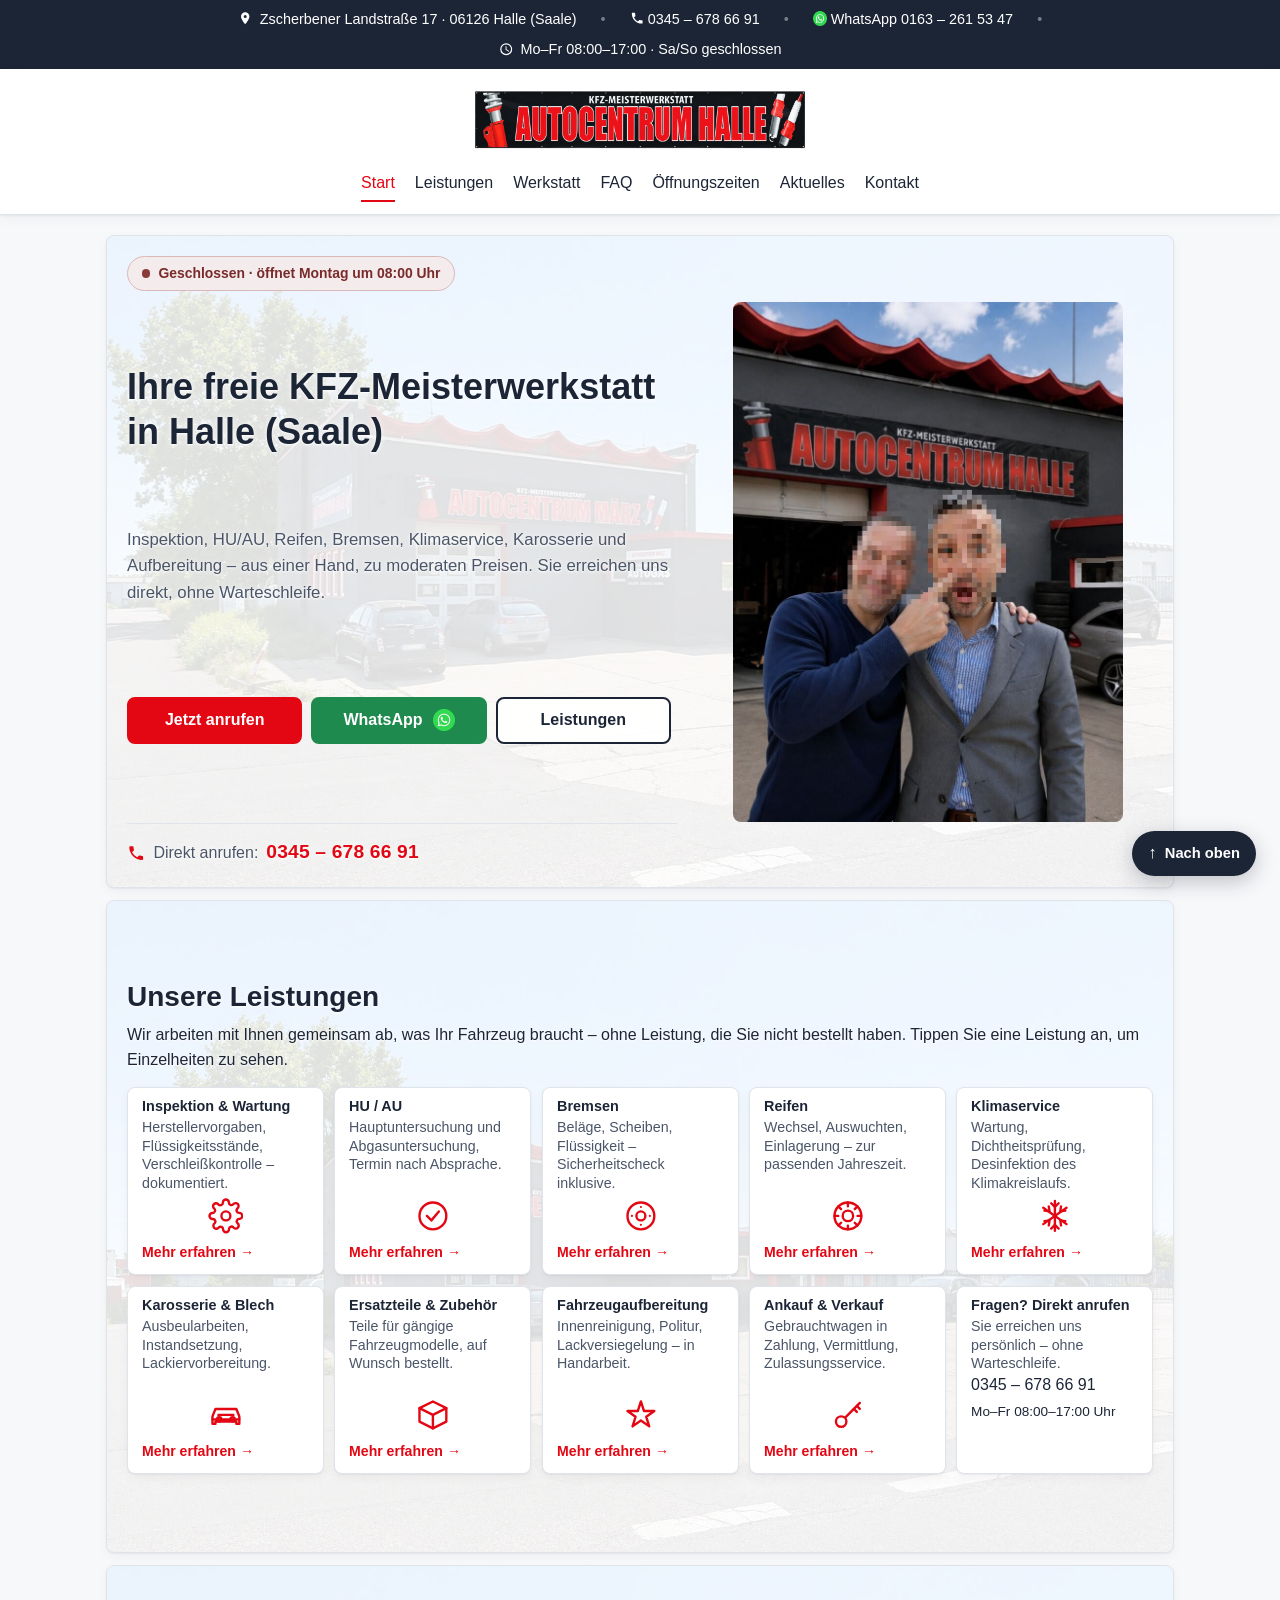
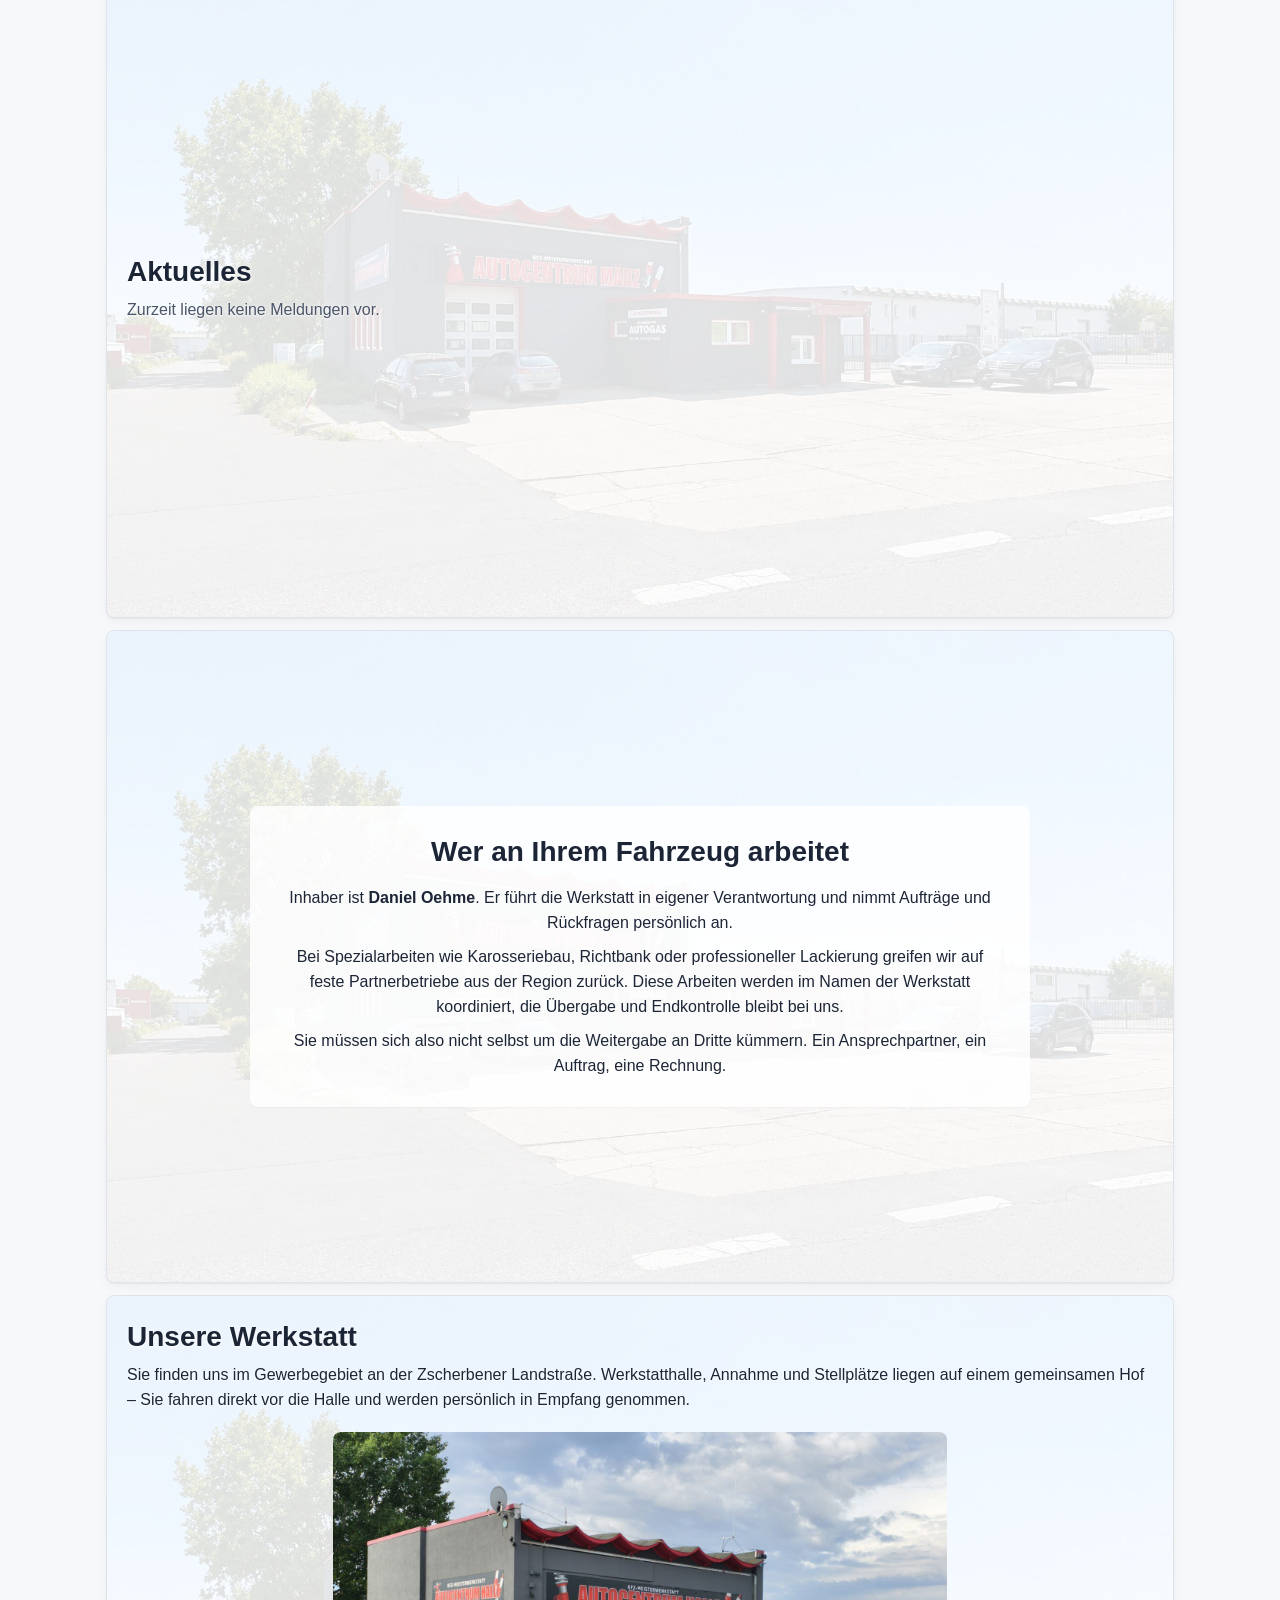
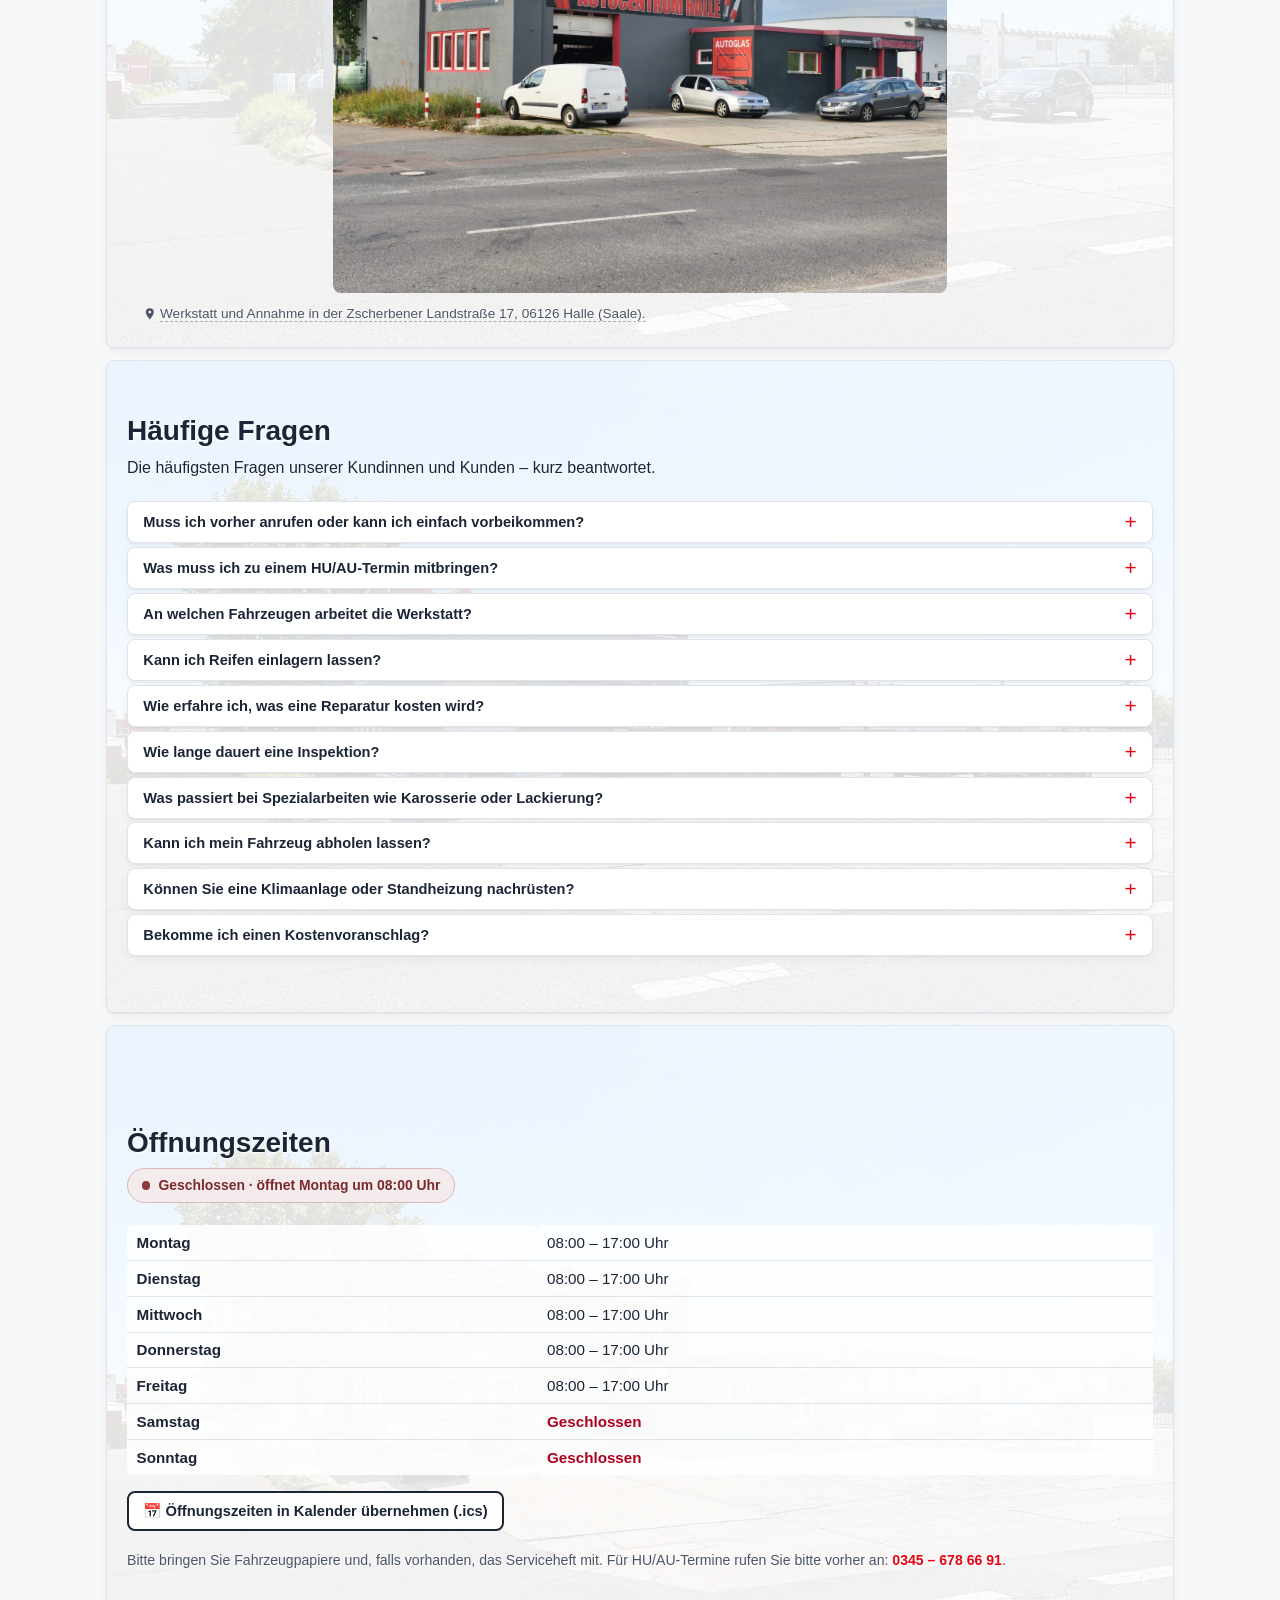
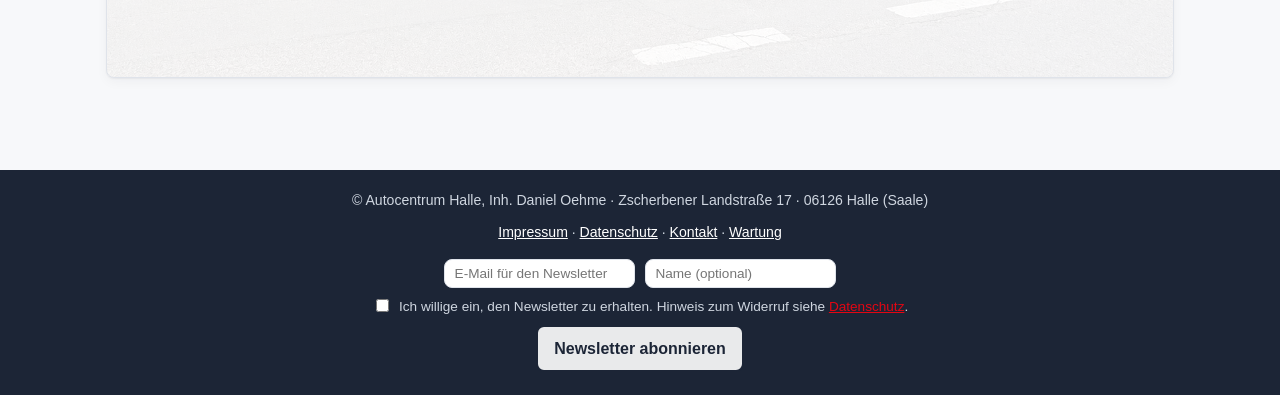
==== commit e0c973b1: "Website v1.5.3: Formulare auf Cloudflare migriert" ====
--- a/index.html
+++ b/index.html
@@ -5,9 +5,7 @@
 <meta name="viewport" content="width=device-width, initial-scale=1">
 <title>Autocentrum Halle – KFZ-Meisterwerkstatt in Halle (Saale)</title>
 <meta name="description" content="Freie KFZ-Meisterwerkstatt in Halle (Saale): Inspektion, HU/AU, Reifen, Bremsen, Ölwechsel, Klimaservice, Karosserie und Aufbereitung. Mo–Fr 08:00–17:00 Uhr, Zscherbener Landstraße 17.">
-<!-- v112: Solange die Seite als Testinstanz auf netlify.app laeuft, soll sie nicht in
-     Suchmaschinen erscheinen (sonst doppelter Inhalt zur spaeteren echten Domain).
-     Vor dem Live-Gang auf autocentrum-halle.de wieder auf "index, follow" stellen. -->
+<!-- Bis zur erneuten öffentlichen Freigabe bleibt die Website auf "noindex, nofollow". Vor dem Live-Gang auf autocentrum-halle.de auf "index, follow" stellen. -->
 <meta name="robots" content="noindex, nofollow">
 <meta name="theme-color" content="#1c2536">
 <link rel="icon" href="data:image/svg+xml,%3Csvg%20xmlns='http://www.w3.org/2000/svg'%20viewBox='0%200%2064%2064'%3E%3Crect%20width='64'%20height='64'%20rx='12'%20fill='%231c2536'/%3E%3Ctext%20x='32'%20y='41'%20font-family='Arial,Helvetica,sans-serif'%20font-size='26'%20font-weight='700'%20fill='%23e30613'%20text-anchor='middle'%3EAC%3C/text%3E%3C/svg%3E">
@@ -75,7 +73,7 @@
       { "@type": "Offer", "itemOffered": { "@type": "Service", "name": "Ankauf und Verkauf von Gebrauchtwagen" } }
     ]
   }
-}
+}
 </script>
 <script type="application/ld+json">
 {
@@ -638,12 +636,11 @@
 
 <footer>
   <p>© Autocentrum Halle, Inh. Daniel Oehme · Zscherbener Landstraße 17 · 06126 Halle (Saale)</p>
-  <p><a href="impressum.html">Impressum</a> · <a href="datenschutz.html">Datenschutz</a> · <a href="kontakt.html">Kontakt</a> · <a href="wartung/index.html" target="_blank" rel="noopener noreferrer">Wartung</a></p>
-  <!-- v151 (2026-09-26): Newsletter — reine Netlify-Forms-Erfassung der Adresse.
+  <p><a href="impressum.html">Impressum</a> · <a href="datenschutz.html">Datenschutz</a> · <a href="kontakt.html">Kontakt</a> · <a href="https://autocentrum-halle-api.immerzu.workers.dev/wartung/" target="_blank" rel="noopener noreferrer">Wartung</a></p>
+  <!-- v151 (2026-09-26): Newsletter — Speicherung über Cloudflare Worker und D1.
        KEIN Doppel-Opt-In und KEIN automatischer Versand; die Adressen werden im
-       Netlify-Formular "newsletter" gesammelt und von Hand ausgewertet. -->
-  <form class="newsletter-formular" name="newsletter" method="POST"
-        data-netlify="true" data-netlify-honeypot="bot-field" novalidate>
+       geschützten Datenbank gespeichert und von Hand ausgewertet. -->
+  <form class="newsletter-formular" name="newsletter" method="POST" novalidate action="https://autocentrum-halle-api.immerzu.workers.dev/api/formular">
     <input type="hidden" name="form-name" value="newsletter">
     <p class="honeypot-feld" aria-hidden="true">
       <label>Bitte nicht ausfüllen: <input name="bot-field" tabindex="-1" autocomplete="off"></label>
@@ -1035,8 +1032,7 @@
 
     /* ==== v114: Ankündigung und „Aktuelles" aus dem Wartungsbereich ====
        Die Daten werden nicht mehr in der Seite mitgeliefert, sondern kommen aus
-       dem Wartungsbereich: Netlify Function /api/eintraege, gespeichert in Netlify
-       Blobs. Gelesen wird zur Laufzeit — eine Änderung im Wartungsbereich wirkt
+       dem Wartungsbereich: Cloudflare Worker /api/eintraege, gespeichert in Cloudflare D1. Gelesen wird zur Laufzeit — eine Änderung im Wartungsbereich wirkt
        sofort, ohne neuen Bau und ohne neuen Deploy.
        Antwortet die Function nicht (oder gibt es sie noch nicht), bleibt alles wie
        bisher: keine Ankündigung, kein „Aktuelles", kein Fehler, kein Sprung im
@@ -1048,7 +1044,7 @@
       var heute = new Date();
       heute.setHours(0, 0, 0, 0);
       /* v142: Ein Beginn in der Zukunft verhindert die Anzeige NICHT — genauso hält es
-         der Server (netlify/lib/eintraege.mjs, istSichtbar). Nur „abgelaufen" und der
+         der Server (eintraege.js, istSichtbar). Nur „abgelaufen" und der
          Schalter nehmen eine Ankündigung von der Seite. „von" steuert allein, ob der
          Öffnungsstatus schon rot wird (Feld laeuft). */
       if (d.bis) {
@@ -1190,7 +1186,7 @@
          angemeldet ist — /api/eintraege liefert ihm die interne Liste. */
       /* v126: cache 'no-store' — die Antwort hat max-age=30. Ohne das zeigte die
          Seite nach einer Änderung im Wartungsbereich bis zu 30 s den alten Stand. */
-      fetch('/api/veroeffentlicht', { headers: { accept: 'application/json' }, cache: 'no-store' })
+      fetch('https://autocentrum-halle-api.immerzu.workers.dev/api/veroeffentlicht', { headers: { accept: 'application/json' }, cache: 'no-store' })
         .then(function (a) { return a.ok ? a.json() : null; })
         .then(function (d) {
           if (!d || d.ok !== true) { ankuendigungAusDatei(); return; }
@@ -1511,7 +1507,6 @@
         }
       });
     }
-
     bereiteStaffelungVor();
     initialisiereReveal();
     initialisiereZoom();
@@ -1523,5 +1518,6 @@
   })();
 </script>
 
+<script src="formulare.js"></script>
 </body>
 </html>
